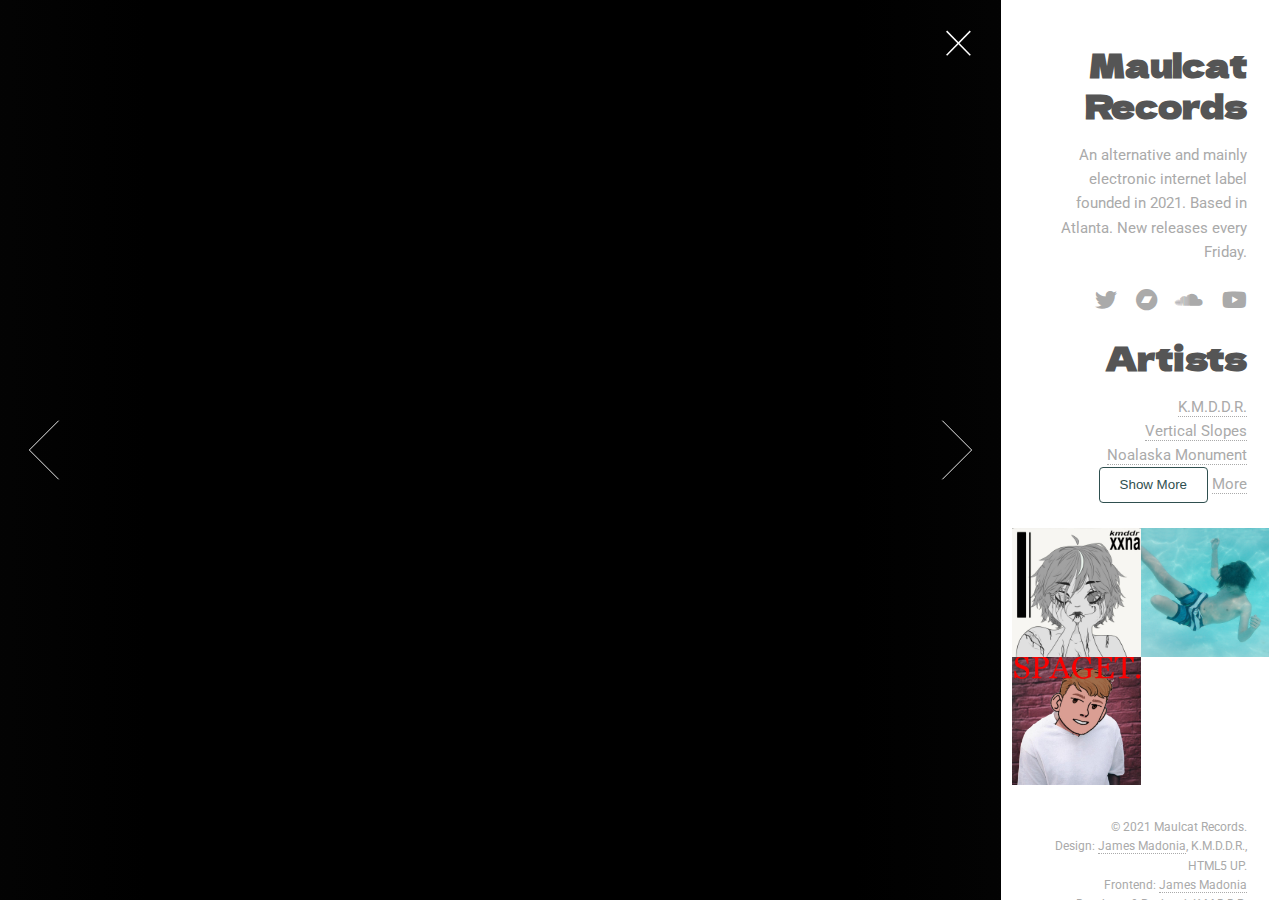
==== index.html @ fb0a874d "fucking button" ====
<!DOCTYPE HTML>
<html>
	<head>
		<title>MAULCAT RECORDS | Home</title>
		<meta charset="utf-8" />
		<link rel="icon" type="image/icon" href="images/logo.png">
		<meta name="viewport" content="width=device-width, initial-scale=1, user-scalable=no" />
		<link rel="stylesheet" href="assets/css/main.css" />
		<noscript><link rel="stylesheet" href="assets/css/noscript.css" /></noscript>
    <script src="assets/js/data.js"></script>
	</head>
	<body class="is-preload-0 is-preload-1 is-preload-2">

		<!-- Main -->
		<div class="jsmain">
			<div id="main">

				<!-- Header -->
					<header id="header">
						<h1>Maulcat Records</h1>
						<p>An alternative and mainly electronic internet label founded in 2021. Based in Atlanta. New releases every Friday.</p>
						<ul class="icons">
							<li><a href="https://twitter.com/MaulcatRecords/" class="icon brands fa-twitter"><span class="label">Twitter</span></a></li>
							<li><a href="https://maulcat.bandcamp.com/" target="_blank" class="icon brands fa-bandcamp"><span class="label">Bandcamp</span></a></li>
							<li><a href="https://soundcloud.com/mcrc/" class="icon brands fa-soundcloud"><span class="label">SoundCloud</span></a></li>
							<li><a href="https://www.youtube.com/channel/UCrmRcsyIsri6_LXdv_eFAEA" target="_blank" class="icon brands fa-youtube"><span class="label">YouTube</span></a></li>
						</ul>
						<h1>Artists</h1>
            <section id="artists">
              <section id="inner">
                <!-- JS will put elements here -->
              </section>
              <button id="artistbutton" onclick="whateverthefuckfunction()">Show More</button>
              <a href="artists.html" target="_blank">More</a>
            </section>
					</header>

				<!-- Thumbnail -->
					<section id="thumbnails">
						<!-- JS will put elements here -->
            <article>
              <a class="thumbnail" href="images/covers/0.jpg">
                <img src="images/covers/0.jpg" alt="XxnA">
              </a>
              <a class="alink" href="https://kmddr.bandcamp.com/album/xxna" target="_blank">
                <h2 classs="artistlink">XxnA</h2>
              </a>
							<a class="alink" href="https://kmddr.bandcamp.com" target="_blank">
                <p class="alink">Studio album by K.M.D.D.R.</p>
              </a>
            </article>
             <article>
              <a class="thumbnail" href="images/covers/1.jpg">
                <img src="images/covers/1.jpg" alt="Personal Note">
              </a>
              <a class="alink" href="https://verticalslopes.bandcamp.com/" target="_blank">
                <h2 classs="artistlink">Personal Note</h2>
              </a>
							<a class="alink" href="https://kmddr.bandcamp.com" target="_blank">
                <p class="alink">EP by Vertical Slopes</p>
              </a>
            </article>
             <article>
              <a class="thumbnail" href="images/covers/spaget.jpg" data-position="top-right">
                <img src="images/covers/spaget.jpg" alt="SPAGET." data-position="top-right">
              </a>
              <a class="alink" href="https://maulcat.bandcamp.com/" target="_blank">
                <h2 classs="artistlink">SPAGET.</h2>
              </a>
							<a class="alink" href="https://maulcat.bandcamp.com" target="_blank">
                <p class="alink">Studio Album by James Madonia</p>
              </a>
            </article>
					</section>

				<!-- Footer -->
					<footer id="footer">
						<ul class="copyright">
              <li>
                &copy; 2021 Maulcat Records.<br>
                Design: <a href="https://github.com/spagetman" target="_blank">James Madonia</a>, K.M.D.D.R., HTML5 UP.
                <br>
                Frontend: <a href="https://github.com/spagetman" target="_blank">James Madonia</a>
                <br>
                Database & Backend: K.M.D.D.R.
              </li>
						</ul>
					</footer>
			</div>
		</div>

		<!-- Scripts -->
    
			<script src="assets/js/jquery.min.js"></script>
			<script src="assets/js/browser.min.js"></script>
			<script src="assets/js/breakpoints.min.js"></script>
      <script src="assets/js/database.js" defer></script>
      <script src="assets/js/main.js" defer></script>
	</body>
</html>
---- assets/css/main.css ----
@import url(fontawesome-all.min.css);
@import url('https://fonts.googleapis.com/css2?family=Dela+Gothic+One&display=swap');
@import url("https://fonts.googleapis.com/css?family=Roboto:400,700");

html, body, div, span, applet, object,
iframe, h1, h2, h3, h4, h5, h6, p, blockquote,
pre, a, abbr, acronym, address, big, cite,
code, del, dfn, em, img, ins, kbd, q, s, samp,
small, strike, strong, sub, sup, tt, var, b,
u, i, center, dl, dt, dd, ol, ul, li, fieldset,
form, label, legend, table, caption, tbody,
tfoot, thead, tr, th, td, article, aside,
canvas, details, embed, figure, figcaption,
footer, header, hgroup, menu, nav, output, ruby,
section, summary, time, mark, audio, video {
	margin: 0;
	padding: 0;
	border: 0;
	font-size: 100%;
	font: inherit;
	vertical-align: baseline;}

article, aside, details, figcaption, figure,
footer, header, hgroup, menu, nav, section {
	display: block;}

body {
	line-height: 1;
}

ol, ul {
	list-style: none;
}

blockquote, q {
	quotes: none;
}

	blockquote:before, blockquote:after, q:before, q:after {
		content: '';
		content: none;
	}

table {
	border-collapse: collapse;
	border-spacing: 0;
}

body {
	-webkit-text-size-adjust: none;
}

mark {
	background-color: transparent;
	color: inherit;
}

input::-moz-focus-inner {
	border: 0;
	padding: 0;
}

input, select, textarea {
	-moz-appearance: none;
	-webkit-appearance: none;
	-ms-appearance: none;
	appearance: none;
}

/* Basic */

	/*
			@-ms-viewport {
				width: device-width;
			}
		*/

	@media screen and (max-width: 480px) {

		html, body {
			min-width: 320px;
		}

	}

	body.is-preload-0 *, body.is-preload-0 *:before, body.is-preload-0 *:after {
		-moz-animation: none !important;
		-webkit-animation: none !important;
		-ms-animation: none !important;
		animation: none !important;
		-moz-transition: none !important;
		-webkit-transition: none !important;
		-ms-transition: none !important;
		transition: none !important;
	}

	html {
		box-sizing: border-box;
	}

	*, *:before, *:after {
		box-sizing: inherit;
	}

	html, body {
		background-color: black;
		overflow: hidden;
	}

/* Type */

	html {
		font-size: 16pt;
	}

		@media screen and (max-width: 1680px) {

			html {
				font-size: 12pt;
			}

		}

		@media screen and (max-width: 1280px) {

			html {
				font-size: 11pt;
			}

		}

	body {
		background-color: #fff;
		color: #aaa;
	}

	body, input, select, textarea {
		font-family: "Roboto", Helvetica, sans-serif;
		font-weight: 400;
		line-height: 1.65;
		font-size: 1em;
		color: #aaa;
	}

	a {
		-moz-transition: color 0.25s ease, border-bottom-color 0.25s ease;
		-webkit-transition: color 0.25s ease, border-bottom-color 0.25s ease;
		-ms-transition: color 0.25s ease, border-bottom-color 0.25s ease;
		transition: color 0.25s ease, border-bottom-color 0.25s ease;
		border-bottom: dotted 1px;
		color: inherit;
		text-decoration: none;
	}

		a:hover {
			border-bottom-color: transparent;
			color: darkslategrey;
		}

	strong, b {
		font-weight: 400;
		color: #555;
	}

	em, i {
		font-style: italic;
	}

	p {
		margin: 0 0 1.25em 0;
	}

	h1, h2, h3, h4, h5, h6 {
		font-family: 'Dela Gothic One', cursive;
		font-weight: 400;
		line-height: 1.25;
		margin: 0 0 0.5em 0;
		color: #555;
	}

		h1 a, h2 a, h3 a, h4 a, h5 a, h6 a {
			color: darkslategrey;
			text-decoration: none;
		}

	h2 {
		font-size: 1.25em;
	}

	h3 {
		font-size: 1em;
	}

	h4 {
		font-size: 0.9em;
	}

	h5 {
		font-size: 0.8em;
	}

	h6 {
		font-size: 0.7em;
	}

	sub {
		font-size: 0.8em;
		position: relative;
		top: 0.5em;
	}

	sup {
		font-size: 0.8em;
		position: relative;
		top: -0.5em;
	}

	blockquote {
		border-left: solid 4px #ccc;
		font-style: italic;
		margin: 0 0 1.25em 0;
		padding: 0.3125em 0 0.3125em 1.25em;
	}

	code {
		border-radius: 4px;
		border: solid 1px;
		font-family: "Courier New", monospace;
		font-size: 0.9em;
		margin: 0 0.25em;
		padding: 0.25em 0.65em;
		border-color: #ccc;
	}

	pre {
		-webkit-overflow-scrolling: touch;
		font-family: "Courier New", monospace;
		font-size: 0.9em;
		margin: 0 0 1.25em 0;
	}

		pre code {
			display: block;
			padding: 1em 1.5em;
			overflow-x: auto;
		}

	hr {
		border: 0;
		border-bottom: solid 1px #ccc;
		margin: 1.25em 0;
	}

		hr.major {
			margin: 1.875em 0;
		}

	.align-left {
		text-align: left;
	}

	.align-center {
		text-align: center;
	}

	.align-right {
		text-align: right;
	}

/* Button */

	input[type="submit"],
	input[type="reset"],
	input[type="button"],
	button,
	.button {
		-moz-appearance: none;
		-webkit-appearance: none;
		-ms-appearance: none;
		appearance: none;
		-moz-transition: background-color 0.25s ease-in-out, border-color 0.25s ease-in-out, color 0.25s ease-in-out;
		-webkit-transition: background-color 0.25s ease-in-out, border-color 0.25s ease-in-out, color 0.25s ease-in-out;
		-ms-transition: background-color 0.25s ease-in-out, border-color 0.25s ease-in-out, color 0.25s ease-in-out;
		transition: background-color 0.25s ease-in-out, border-color 0.25s ease-in-out, color 0.25s ease-in-out;
		background-color: transparent;
		border-radius: 4px;
		border: solid 1px darkslategrey;
		color: darkslategrey;
		cursor: pointer;
		display: inline-block;
		line-height: 1;
		padding: 0.75em 1.5em;
		text-align: center;
		text-decoration: none;
		white-space: nowrap;
	}

		input[type="submit"]:hover,
		input[type="reset"]:hover,
		input[type="button"]:hover,
		button:hover,
		.button:hover {
			border-color: darkslategrey;
			color: darkslategrey;
		}

			input[type="submit"]:hover:active,
			input[type="reset"]:hover:active,
			input[type="button"]:hover:active,
			button:hover:active,
			.button:hover:active {
				background-color: rgba(0, 211, 183, 0.15);
			}

		input[type="submit"].icon,
		input[type="reset"].icon,
		input[type="button"].icon,
		button.icon,
		.button.icon {
			padding-left: 1.35em;
		}

			input[type="submit"].icon:before,
			input[type="reset"].icon:before,
			input[type="button"].icon:before,
			button.icon:before,
			.button.icon:before {
				margin-right: 0.5em;
			}

		input[type="submit"].fit,
		input[type="reset"].fit,
		input[type="button"].fit,
		button.fit,
		.button.fit {
			width: 100%;
		}

		input[type="submit"].small,
		input[type="reset"].small,
		input[type="button"].small,
		button.small,
		.button.small {
			font-size: 0.8em;
		}

		input[type="submit"].large,
		input[type="reset"].large,
		input[type="button"].large,
		button.large,
		.button.large {
			font-size: 1.35em;
		}

		input[type="submit"].disabled, input[type="submit"]:disabled,
		input[type="reset"].disabled,
		input[type="reset"]:disabled,
		input[type="button"].disabled,
		input[type="button"]:disabled,
		button.disabled,
		button:disabled,
		.button.disabled,
		.button:disabled {
			pointer-events: none;
			opacity: 0.25;
		}

/* Form */

	form {
		margin: 0 0 1.25em 0;
	}

	label {
		color: #555;
		display: block;
		font-size: 0.9em;
		font-weight: 400;
		margin: 0 0 0.625em 0;
	}

	input[type="text"],
	input[type="password"],
	input[type="email"],
	select,
	textarea {
		-moz-appearance: none;
		-webkit-appearance: none;
		-ms-appearance: none;
		appearance: none;
		background-color: transparent;
		border-radius: 4px;
		border: solid 1px darkslategrey;
		color: inherit;
		display: block;
		outline: 0;
		padding: 0 0.75em;
		text-decoration: none;
		width: 100%;
	}

		input[type="text"]:invalid,
		input[type="password"]:invalid,
		input[type="email"]:invalid,
		select:invalid,
		textarea:invalid {
			box-shadow: none;
		}

		input[type="text"]:focus,
		input[type="password"]:focus,
		input[type="email"]:focus,
		select:focus,
		textarea:focus {
			border-color: darkslategrey;
		}

	select {
		background-image: url("data:image/svg+xml;charset=utf8,%3Csvg xmlns='http://www.w3.org/2000/svg' width='40' height='40' preserveAspectRatio='none' viewBox='0 0 40 40'%3E%3Cpath d='M9.4,12.3l10.4,10.4l10.4-10.4c0.2-0.2,0.5-0.4,0.9-0.4c0.3,0,0.6,0.1,0.9,0.4l3.3,3.3c0.2,0.2,0.4,0.5,0.4,0.9 c0,0.4-0.1,0.6-0.4,0.9L20.7,31.9c-0.2,0.2-0.5,0.4-0.9,0.4c-0.3,0-0.6-0.1-0.9-0.4L4.3,17.3c-0.2-0.2-0.4-0.5-0.4-0.9 c0-0.4,0.1-0.6,0.4-0.9l3.3-3.3c0.2-0.2,0.5-0.4,0.9-0.4S9.1,12.1,9.4,12.3z' fill='%23ccc' /%3E%3C/svg%3E");
		background-size: 1.25rem;
		background-repeat: no-repeat;
		background-position: calc(100% - 1rem) center;
		height: 2.75em;
		padding-right: 2.75em;
		text-overflow: ellipsis;
	}

		select option {
			color: #555;
			background: #fff;
		}

		select:focus::-ms-value {
			background-color: transparent;
		}

		select::-ms-expand {
			display: none;
		}

	.select-wrapper {
		text-decoration: none;
		display: block;
		position: relative;
	}

		.select-wrapper:before {
			-moz-osx-font-smoothing: grayscale;
			-webkit-font-smoothing: antialiased;
			display: inline-block;
			font-style: normal;
			font-variant: normal;
			text-rendering: auto;
			line-height: 1;
			text-transform: none !important;
			font-family: 'Font Awesome 5 Free';
			font-weight: 900;
		}

		.select-wrapper:before {
			color: #ccc;
			content: '\f107';
			display: block;
			height: 2.75em;
			line-height: 2.75em;
			pointer-events: none;
			position: absolute;
			right: 0;
			text-align: center;
			top: 0;
			width: 2.75em;
		}

		.select-wrapper select::-ms-expand {
			display: none;
		}

	input[type="text"],
	input[type="password"],
	input[type="email"],
	select {
		height: 2.75em;
	}

	textarea {
		padding: 0.75em 1em;
	}

	input[type="checkbox"],
	input[type="radio"] {
		-moz-appearance: none;
		-webkit-appearance: none;
		-ms-appearance: none;
		appearance: none;
		display: block;
		float: left;
		margin-right: -2em;
		opacity: 0;
		width: 1em;
		z-index: -1;
	}

		input[type="checkbox"] + label,
		input[type="radio"] + label {
			text-decoration: none;
			color: #aaa;
			cursor: pointer;
			display: inline-block;
			font-size: 1em;
			font-weight: 400;
			margin: 0;
			padding-left: 2.4em;
			padding-right: 0.75em;
			position: relative;
		}

			input[type="checkbox"] + label:before,
			input[type="radio"] + label:before {
				-moz-osx-font-smoothing: grayscale;
				-webkit-font-smoothing: antialiased;
				display: inline-block;
				font-style: normal;
				font-variant: normal;
				text-rendering: auto;
				line-height: 1;
				text-transform: none !important;
				font-family: 'Font Awesome 5 Free';
				font-weight: 900;
			}

			input[type="checkbox"] + label:before,
			input[type="radio"] + label:before {
				background: transparent;
				border-radius: 4px;
				border: solid 1px #ccc;
				content: '';
				display: inline-block;
				font-size: 0.8em;
				height: 2.0625em;
				left: 0;
				line-height: 2.0625em;
				position: absolute;
				text-align: center;
				top: 0;
				width: 2.0625em;
			}

		input[type="checkbox"]:checked + label:before,
		input[type="radio"]:checked + label:before {
			background-color: #555;
			border-color: #555;
			color: #fff;
			content: '\f00c';
		}

		input[type="checkbox"]:focus + label:before,
		input[type="radio"]:focus + label:before {
			border-color: darkslategrey;
		}

	input[type="checkbox"] + label:before {
		border-radius: 4px;
	}

	input[type="radio"] + label:before {
		border-radius: 100%;
	}

	::-webkit-input-placeholder {
		opacity: 1.0;
		color: #ccc !important;
	}

	:-moz-placeholder {
		opacity: 1.0;
		color: #ccc !important;
	}

	::-moz-placeholder {
		opacity: 1.0;
		color: #ccc !important;
	}

	:-ms-input-placeholder {
		opacity: 1.0;
		color: #ccc !important;
	}

	.field {
		margin: 0 0 1.25em 0;
	}

/* Icon */

	.icon {
		text-decoration: none;
		border-bottom: none;
		position: relative;
	}

		.icon:before {
			-moz-osx-font-smoothing: grayscale;
			-webkit-font-smoothing: antialiased;
			display: inline-block;
			font-style: normal;
			font-variant: normal;
			text-rendering: auto;
			line-height: 1;
			text-transform: none !important;
			font-family: 'Font Awesome 5 Free';
			font-weight: 400;
		}

		.icon > .label {
			display: none;
		}

		.icon:before {
			line-height: inherit;
		}

		.icon.solid:before {
			font-weight: 900;
		}

		.icon.brands:before {
			font-family: 'Font Awesome 5 Brands';
		}

/* List */

	ol {
		list-style: decimal;
		margin: 0 0 1.25em 0;
		padding-left: 1.25em;
	}

		ol li {
			padding-left: 0.25em;
		}

	ul {
		list-style: disc;
		margin: 0 0 1.25em 0;
		padding-left: 1em;
	}

		ul li {
			padding-left: 0.5em;
		}

		ul.alt {
			list-style: none;
			padding-left: 0;
		}

			ul.alt li {
				border-top: solid 1px #ccc;
				padding: 0.5em 0;
			}

				ul.alt li:first-child {
					border-top: 0;
					padding-top: 0;
				}

	dl {
		margin: 0 0 1.25em 0;
	}

		dl dt {
			display: block;
			font-weight: 400;
			margin: 0 0 0.625em 0;
		}

		dl dd {
			margin-left: 1.25em;
		}

/* Actions */

	ul.actions {
		display: -moz-flex;
		display: -webkit-flex;
		display: -ms-flex;
		display: flex;
		cursor: default;
		list-style: none;
		margin-left: -0.625em;
		padding-left: 0;
	}

		ul.actions li {
			padding: 0 0 0 0.625em;
			vertical-align: middle;
		}

		ul.actions.special {
			-moz-justify-content: center;
			-webkit-justify-content: center;
			-ms-justify-content: center;
			justify-content: center;
			width: 100%;
			margin-left: 0;
		}

			ul.actions.special li:first-child {
				padding-left: 0;
			}

		ul.actions.stacked {
			-moz-flex-direction: column;
			-webkit-flex-direction: column;
			-ms-flex-direction: column;
			flex-direction: column;
			margin-left: 0;
		}

			ul.actions.stacked li {
				padding: 0.8125em 0 0 0;
			}

				ul.actions.stacked li:first-child {
					padding-top: 0;
				}

		ul.actions.fit {
			width: calc(100% + 0.625em);
		}

			ul.actions.fit li {
				-moz-flex-grow: 1;
				-webkit-flex-grow: 1;
				-ms-flex-grow: 1;
				flex-grow: 1;
				-moz-flex-shrink: 1;
				-webkit-flex-shrink: 1;
				-ms-flex-shrink: 1;
				flex-shrink: 1;
				width: 100%;
			}

				ul.actions.fit li > * {
					width: 100%;
				}

			ul.actions.fit.stacked {
				width: 100%;
			}

		@media screen and (max-width: 480px) {

			ul.actions:not(.fixed) {
				-moz-flex-direction: column;
				-webkit-flex-direction: column;
				-ms-flex-direction: column;
				flex-direction: column;
				margin-left: 0;
				width: 100% !important;
			}

				ul.actions:not(.fixed) li {
					-moz-flex-grow: 1;
					-webkit-flex-grow: 1;
					-ms-flex-grow: 1;
					flex-grow: 1;
					-moz-flex-shrink: 1;
					-webkit-flex-shrink: 1;
					-ms-flex-shrink: 1;
					flex-shrink: 1;
					padding: 0.625em 0 0 0;
					text-align: center;
					width: 100%;
				}

					ul.actions:not(.fixed) li > * {
						width: 100%;
					}

					ul.actions:not(.fixed) li:first-child {
						padding-top: 0;
					}

					ul.actions:not(.fixed) li input[type="submit"],
					ul.actions:not(.fixed) li input[type="reset"],
					ul.actions:not(.fixed) li input[type="button"],
					ul.actions:not(.fixed) li button,
					ul.actions:not(.fixed) li .button {
						width: 100%;
					}

						ul.actions:not(.fixed) li input[type="submit"].icon:before,
						ul.actions:not(.fixed) li input[type="reset"].icon:before,
						ul.actions:not(.fixed) li input[type="button"].icon:before,
						ul.actions:not(.fixed) li button.icon:before,
						ul.actions:not(.fixed) li .button.icon:before {
							margin-left: -0.5rem;
						}

		}

/* Icons */

	ul.icons {
		cursor: default;
		list-style: none;
		padding-left: 0;
	}

		ul.icons li {
			display: inline-block;
			padding: 0 1em 0 0;
		}

			ul.icons li:last-child {
				padding-right: 0;
			}

			ul.icons li .icon:before {
				font-size: 1.5rem;
			}

/* Main */

	#main {
		-moz-transition: opacity 0.75s ease, right 0.75s ease, left 0.75s ease, visibility 0.75s;
		-webkit-transition: opacity 0.75s ease, right 0.75s ease, left 0.75s ease, visibility 0.75s;
		-ms-transition: opacity 0.75s ease, right 0.75s ease, left 0.75s ease, visibility 0.75s;
		transition: opacity 0.75s ease, right 0.75s ease, left 0.75s ease, visibility 0.75s;
		-webkit-overflow-scrolling: touch;
		position: fixed;
		top: 0;
		width: 22.5em;
		height: 100%;
		background: #fff;
		outline: 0;
		overflow-x: hidden;
		overflow-y: auto;
		text-align: right;
		visibility: visible;
		z-index: 10000;
		right: 0;
	}

		#main .toggle {
			-webkit-tap-highlight-color: rgba(0, 0, 0, 0);
			position: absolute;
			top: 0;
			width: 4em;
			height: 4em;
			background-image: url("images/close-small-alt.svg");
			background-repeat: no-repeat;
			background-size: 32px 32px;
			cursor: pointer;
			display: none;
			z-index: 1;
			background-position: 0.5em 0.5em;
			left: 0;
		}

		body.fullscreen #main {
			visibility: hidden;
			right: -22.5em;
		}

		body.is-preload-1 #main {
			opacity: 0;
			right: -2em;
		}

		@media screen and (max-width: 1280px) {

			#main {
				width: 19em;
			}

				body.fullscreen #main {
					right: -19em;
				}

		}

		@media screen and (max-width: 980px) {

			#main {
				background: rgba(255, 255, 255, 0.925);
			}

				#main .toggle {
					display: block;
				}

		}

		@media screen and (max-width: 480px) {

			#main {
				-moz-transition: opacity 0.5s ease, visibility 0.5s;
				-webkit-transition: opacity 0.5s ease, visibility 0.5s;
				-ms-transition: opacity 0.5s ease, visibility 0.5s;
				transition: opacity 0.5s ease, visibility 0.5s;
				width: 100%;
				background: #fff;
				text-align: center;
			}

				body.is-preload-1 #main {
					left: auto !important;
					right: auto !important;
				}

				body.fullscreen #main {
					left: auto !important;
					right: auto !important;
					opacity: 0;
				}

				#main .toggle {
					display: none;
				}

		}

/* Header */

	#header {
		padding: 3em 2.25em 1.75em 2.25em ;
	}

		#header h1 {
			font-size: 2.25em;
			font-weight: 700;
		}

/* Footer */

	#footer {
		padding: 2.25em 2.25em 1em 2.25em ;
	}

		#footer .copyright {
			list-style: none;
			padding: 0;
		}

			#footer .copyright li {
				display: inline-block;
				font-size: 0.8em;
				margin-left: 0.35em;
				padding: 0;
			}

				#footer .copyright li:first-child {
					margin-left: 0;
				}

/* Thumbnails */

	.artistlink h2{
		color: inherit;
		font-family: 'Dela Gothic One', cursive;
	}

	.artistlink h2{
		color: inherit;
	}


	.artistlink:hover{
		color:  inherit;
	}

	#thumbnails {
		display: -moz-flex;
		display: -webkit-flex;
		display: -ms-flex;
		display: flex;
		-moz-flex-wrap: wrap;
		-webkit-flex-wrap: wrap;
		-ms-flex-wrap: wrap;
		flex-wrap: wrap;
		padding: 0 0.75em;
		font-family: 'Dela Gothic One', cursive;
	}

		#thumbnails article {
			position: relative;
			width: 50%;
			background: darkslategrey;
			outline: 0;
			font-family: 'Dela Gothic One', cursive;
		}

			#thumbnails article .thumbnail {
				-webkit-tap-highlight-color: rgba(0, 0, 0, 0);
				display: block;
				position: relative;
				border: 0;
				outline: 0;
				font-family: 'Dela Gothic One', cursive;
			}

				#thumbnails article .thumbnail img {
					display: block;
					width: 100%;
					font-family: 'Dela Gothic One', cursive;
				}

				#thumbnails article .thumbnail:before {
					pointer-events: none;
					-moz-transition: opacity 0.5s ease;
					-webkit-transition: opacity 0.5s ease;
					-ms-transition: opacity 0.5s ease;
					transition: opacity 0.5s ease;
					content: '';
					position: absolute;
					left: 0;
					top: 0;
					width: 100%;
					height: 100%;
					box-shadow: inset 0 0 0 2px darkslategrey inset 0 0 0px 3px rgba(0, 0, 0, 0.15);
					opacity: 0;
					z-index: 1;
					font-family: 'Dela Gothic One', cursive;
				}

				#thumbnails article .thumbnail:focus:before {
					opacity: 0.5;
				}

			#thumbnails article h2, #thumbnails article p {
				display: none;
			}

			#thumbnails article.active .thumbnail:before {
				opacity: 1;
			}

		@media screen and (max-width: 480px) {

			#thumbnails article .thumbnail:before {
				display: none;
			}

		}

/* Viewer */

	@-moz-keyframes spinner {
		0% {
			-moz-transform: rotate(0deg);
			-webkit-transform: rotate(0deg);
			-ms-transform: rotate(0deg);
			transform: rotate(0deg);
		}

		100% {
			-moz-transform: rotate(360deg);
			-webkit-transform: rotate(360deg);
			-ms-transform: rotate(360deg);
			transform: rotate(360deg);
		}
	}

	@-webkit-keyframes spinner {
		0% {
			-moz-transform: rotate(0deg);
			-webkit-transform: rotate(0deg);
			-ms-transform: rotate(0deg);
			transform: rotate(0deg);
		}

		100% {
			-moz-transform: rotate(360deg);
			-webkit-transform: rotate(360deg);
			-ms-transform: rotate(360deg);
			transform: rotate(360deg);
		}
	}

	@-ms-keyframes spinner {
		0% {
			-moz-transform: rotate(0deg);
			-webkit-transform: rotate(0deg);
			-ms-transform: rotate(0deg);
			transform: rotate(0deg);
		}

		100% {
			-moz-transform: rotate(360deg);
			-webkit-transform: rotate(360deg);
			-ms-transform: rotate(360deg);
			transform: rotate(360deg);
		}
	}

	@keyframes spinner {
		0% {
			-moz-transform: rotate(0deg);
			-webkit-transform: rotate(0deg);
			-ms-transform: rotate(0deg);
			transform: rotate(0deg);
		}

		100% {
			-moz-transform: rotate(360deg);
			-webkit-transform: rotate(360deg);
			-ms-transform: rotate(360deg);
			transform: rotate(360deg);
		}
	}

	#viewer {
		-moz-transition: opacity 0.75s ease, width 0.75s ease;
		-webkit-transition: opacity 0.75s ease, width 0.75s ease;
		-ms-transition: opacity 0.75s ease, width 0.75s ease;
		transition: opacity 0.75s ease, width 0.75s ease;
		position: absolute;
		top: 0;
		width: calc(100% - 22.5em);
		height: 100%;
		left: 0;
	}

		#viewer .inner {
			pointer-events: none;
			position: absolute;
			top: 0;
			left: 0;
			width: 100%;
			height: 100%;
			z-index: 2;
		}

			#viewer .inner > * {
				pointer-events: auto;
			}

			#viewer .inner:before {
				background-image: -moz-linear-gradient(left, rgba(16,16,16,0.2), rgba(16,16,16,0) 10em, rgba(16,16,16,0)), -moz-linear-gradient(right, rgba(16,16,16,0.2), rgba(16,16,16,0) 10em, rgba(16,16,16,0));
				background-image: -webkit-linear-gradient(left, rgba(16,16,16,0.2), rgba(16,16,16,0) 10em, rgba(16,16,16,0)), -webkit-linear-gradient(right, rgba(16,16,16,0.2), rgba(16,16,16,0) 10em, rgba(16,16,16,0));
				background-image: -ms-linear-gradient(left, rgba(16,16,16,0.2), rgba(16,16,16,0) 10em, rgba(16,16,16,0)), -ms-linear-gradient(right, rgba(16,16,16,0.2), rgba(16,16,16,0) 10em, rgba(16,16,16,0));
				background-image: linear-gradient(left, rgba(16,16,16,0.2), rgba(16,16,16,0) 10em, rgba(16,16,16,0)), linear-gradient(right, rgba(16,16,16,0.2), rgba(16,16,16,0) 10em, rgba(16,16,16,0));
				content: '';
				display: block;
				position: absolute;
				top: 0;
				left: 0;
				width: 100%;
				height: 100%;
			}

			#viewer .inner .toggle {
				-webkit-tap-highlight-color: rgba(0, 0, 0, 0);
				position: absolute;
				top: 0;
				width: 4em;
				height: 4em;
				background-image: url("images/close.svg");
				background-repeat: no-repeat;
				background-size: 64px 64px;
				cursor: pointer;
				z-index: 1;
				right: 0;
				background-position: calc(100% - 0.75em) 0.75em;
			}

			#viewer .inner .nav-next,
			#viewer .inner .nav-previous {
				-webkit-tap-highlight-color: rgba(0, 0, 0, 0);
				position: absolute;
				top: 50%;
				width: 6em;
				height: 6em;
				margin-top: -3em;
				background-image: url("images/arrow.svg");
				background-position: center;
				background-repeat: no-repeat;
				background-size: contain;
				cursor: pointer;
			}

			#viewer .inner .nav-previous {
				-moz-transform: scaleX(-1);
				-webkit-transform: scaleX(-1);
				-ms-transform: scaleX(-1);
				transform: scaleX(-1);
				left: 0;
			}

			#viewer .inner .nav-next {
				right: 0;
			}

		#viewer .slide {
			-moz-transition: opacity 0.5s ease-in-out;
			-webkit-transition: opacity 0.5s ease-in-out;
			-ms-transition: opacity 0.5s ease-in-out;
			transition: opacity 0.5s ease-in-out;
			position: absolute;
			top: 0;
			left: 0;
			width: 100%;
			height: 100%;
			opacity: 1;
			z-index: 1;
		}

			#viewer .slide .caption {
				background-image: -moz-linear-gradient(bottom, rgba(16,16,16,0.75), rgba(16,16,16,0.25) 80%, rgba(16,16,16,0));
				background-image: -webkit-linear-gradient(bottom, rgba(16,16,16,0.75), rgba(16,16,16,0.25) 80%, rgba(16,16,16,0));
				background-image: -ms-linear-gradient(bottom, rgba(16,16,16,0.75), rgba(16,16,16,0.25) 80%, rgba(16,16,16,0));
				background-image: linear-gradient(bottom, rgba(16,16,16,0.75), rgba(16,16,16,0.25) 80%, rgba(16,16,16,0));
				padding: 2em 2em 0.75em 2em ;
				position: absolute;
				bottom: 0;
				left: 0;
				width: 100%;
				color: rgba(255, 255, 255, 0.5);
				z-index: 1;
			}

				#viewer .slide .caption h2, #viewer .slide .caption h3, #viewer .slide .caption h4, #viewer .slide .caption h5, #viewer .slide .caption h6 {
					color: #fff;
				}

			#viewer .slide .image {
				-moz-transition: opacity 0.5s ease-in-out;
				-webkit-transition: opacity 0.5s ease-in-out;
				-ms-transition: opacity 0.5s ease-in-out;
				transition: opacity 0.5s ease-in-out;
				position: absolute;
				top: 0;
				left: 0;
				width: 100%;
				height: 100%;
				background-repeat: no-repeat;
				background-size: cover;
				opacity: 0;
			}

			#viewer .slide:before {
				-moz-animation: spinner 1s linear infinite;
				-webkit-animation: spinner 1s linear infinite;
				-ms-animation: spinner 1s linear infinite;
				animation: spinner 1s linear infinite;
				-moz-transition: opacity 0.5s ease-in-out;
				-webkit-transition: opacity 0.5s ease-in-out;
				-ms-transition: opacity 0.5s ease-in-out;
				transition: opacity 0.5s ease-in-out;
				content: '';
				display: block;
				position: absolute;
				top: 50%;
				left: 50%;
				width: 3em;
				height: 3em;
				background-image: url("images/spinner.svg");
				background-position: center;
				background-repeat: no-repeat;
				background-size: contain;
				margin: -1.5em 0 0 -1.5em;
				opacity: 0;
			}

			#viewer .slide.loading:before {
				opacity: 1;
			}

			#viewer .slide.active .image {
				opacity: 1;
			}

		body.fullscreen #viewer {
			width: 100%;
		}

			body.fullscreen #viewer .inner .toggle {
				background-image: url("images/open.svg");
			}

		body.is-preload-1 #viewer {
			opacity: 0;
		}

		body.is-preload-2 #viewer .slide {
			opacity: 0;
		}

		@media screen and (max-width: 1280px) {

			#viewer {
				width: calc(100% - 19em);
			}

		}

		@media screen and (max-width: 980px) {

			#viewer {
				width: 100%;
			}

				#viewer .inner .toggle {
					-moz-transition: opacity 0.75s ease;
					-webkit-transition: opacity 0.75s ease;
					-ms-transition: opacity 0.75s ease;
					transition: opacity 0.75s ease;
					background-image: url("images/open.svg");
					opacity: 0;
					right: 0;
				}

				body.fullscreen #viewer .inner .toggle {
					opacity: 1;
				}

		}

		@media screen and (max-width: 736px) {

			#viewer .inner .toggle {
				background-size: 32px 32px;
			}

			#viewer .inner .nav-next,
			#viewer .inner .nav-previous {
				background-image: url("images/arrow-small.svg");
				background-size: 32px 32px;
			}

			body.fullscreen #viewer .inner .toggle {
				background-image: url("images/open-small.svg");
			}

		}

		@media screen and (max-width: 480px) {

			#viewer {
				-moz-transition: opacity 0.5s ease;
				-webkit-transition: opacity 0.5s ease;
				-ms-transition: opacity 0.5s ease;
				transition: opacity 0.5s ease;
				-moz-transition-delay: 0s;
				-webkit-transition-delay: 0s;
				-ms-transition-delay: 0s;
				transition-delay: 0s;
				opacity: 0;
			}

				#viewer .inner .toggle {
					background-image: url("images/close-small.svg") !important;
					background-size: 32px 32px;
				}

				body.fullscreen #viewer {
					-moz-transition-delay: 0.5s;
					-webkit-transition-delay: 0.5s;
					-ms-transition-delay: 0.5s;
					transition-delay: 0.5s;
					opacity: 1;
				}

		}
---- assets/css/noscript.css ----
/* Main */

	#main {
		opacity: 1 !important;
		right: 0 !important;
	}

	body:before {
		content: 'Javascript is disabled :(';
		display: block;
		position: absolute;
		top: 50%;
		width: calc(100% - 22.5em * 0.333333333);
		height: 4em;
		margin-top: -2em;
		color: darkslategrey;
		cursor: default;
		font-size: 3em;
		line-height: 4em;
		text-align: center;
		white-space: nowrap;
		left: 0;
	}
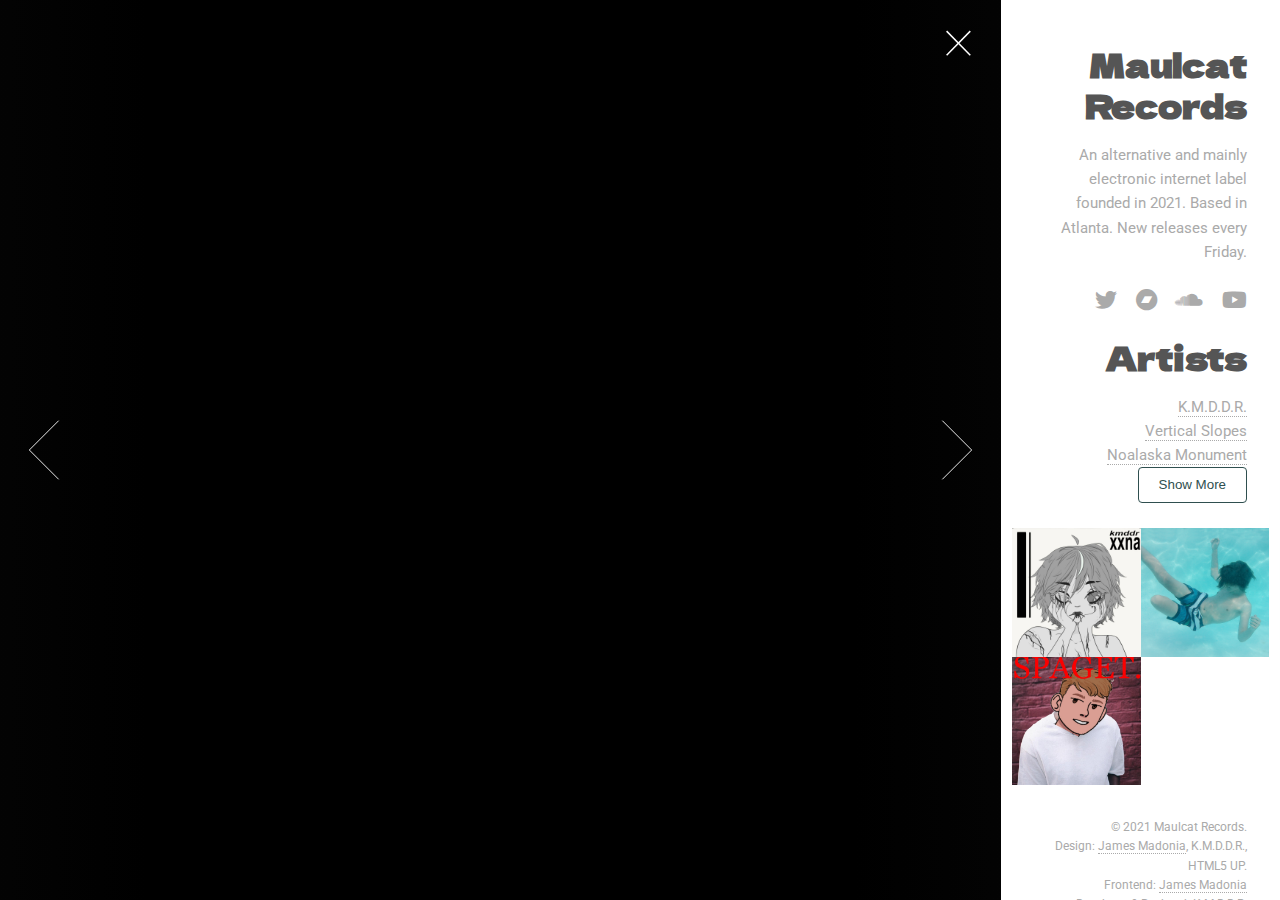
==== commit 8bfda018: "cleared up artists" ====
--- a/index.html
+++ b/index.html
@@ -30,8 +30,8 @@
               <section id="inner">
                 <!-- JS will put elements here -->
               </section>
-              <button id="artistbutton" onclick="whateverthefuckfunction()">Show More</button>
-              <a href="artists.html" target="_blank">More</a>
+              <button id="artistbutton">Show More</button>
+             <!--  <a id="artistbutton" href="artists.html" target="_blank"><b>Show more</b></a> -->
             </section>
 					</header>
 
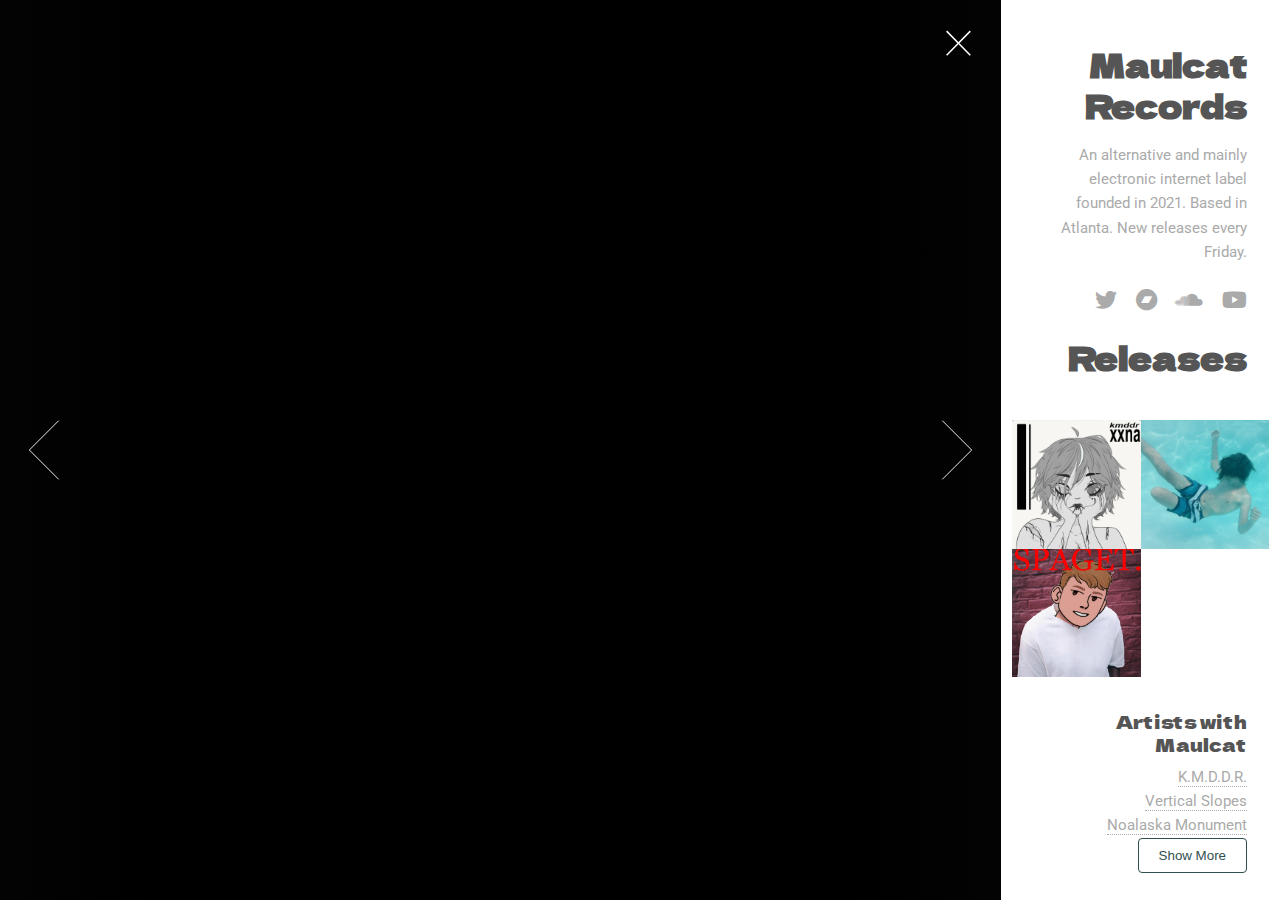
==== commit 28e73abd: "moved artists section" ====
--- a/index.html
+++ b/index.html
@@ -25,14 +25,7 @@
 							<li><a href="https://soundcloud.com/mcrc/" class="icon brands fa-soundcloud"><span class="label">SoundCloud</span></a></li>
 							<li><a href="https://www.youtube.com/channel/UCrmRcsyIsri6_LXdv_eFAEA" target="_blank" class="icon brands fa-youtube"><span class="label">YouTube</span></a></li>
 						</ul>
-						<h1>Artists</h1>
-            <section id="artists">
-              <section id="inner">
-                <!-- JS will put elements here -->
-              </section>
-              <button id="artistbutton">Show More</button>
-             <!--  <a id="artistbutton" href="artists.html" target="_blank"><b>Show more</b></a> -->
-            </section>
+						<h1>Releases</h1>
 					</header>
 
 				<!-- Thumbnail -->
@@ -75,6 +68,15 @@
 
 				<!-- Footer -->
 					<footer id="footer">
+						<section id="artists">
+							<h2>Artists with Maulcat</h2>
+              <section id="inner">
+                <!-- JS will put elements here -->
+              </section>
+              <button id="artistbutton">Show More</button>
+             <!--  <a id="artistbutton" href="artists.html" target="_blank"><b>Show more</b></a> -->
+            </section>
+            <br>
 						<ul class="copyright">
               <li>
                 &copy; 2021 Maulcat Records.<br>
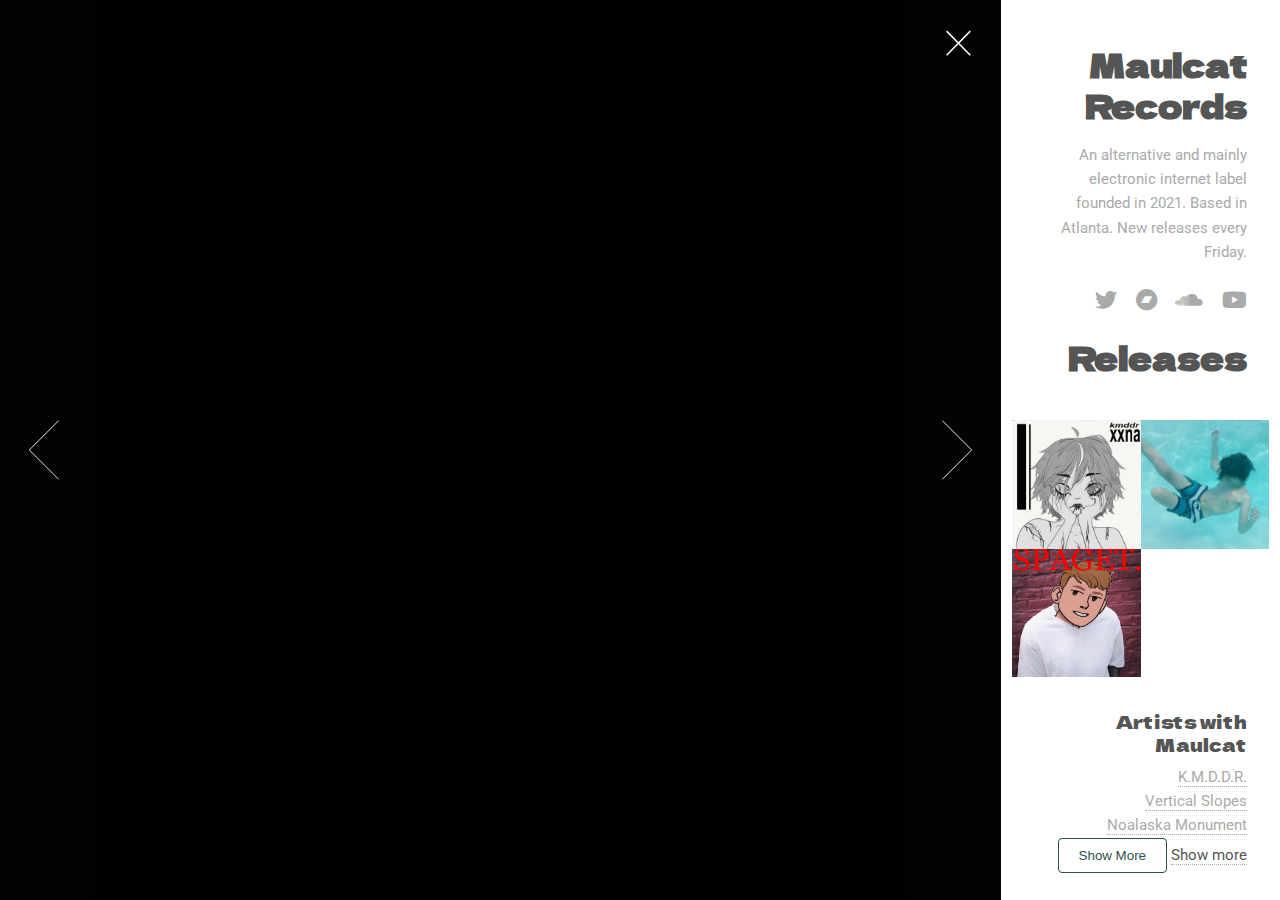
==== commit a7260bad: "beta artist page" ====
--- a/index.html
+++ b/index.html
@@ -49,7 +49,7 @@
               <a class="alink" href="https://verticalslopes.bandcamp.com/" target="_blank">
                 <h2 classs="artistlink">Personal Note</h2>
               </a>
-							<a class="alink" href="https://kmddr.bandcamp.com" target="_blank">
+							<a class="alink" href="https://verticalslopes.bandcamp.com" target="_blank">
                 <p class="alink">EP by Vertical Slopes</p>
               </a>
             </article>
@@ -74,7 +74,7 @@
                 <!-- JS will put elements here -->
               </section>
               <button id="artistbutton">Show More</button>
-             <!--  <a id="artistbutton" href="artists.html" target="_blank"><b>Show more</b></a> -->
+              <a id="artistbutton" href="artists.html" target="_blank"><b>Show more</b></a>
             </section>
             <br>
 						<ul class="copyright">
--- a/assets/css/main.css
+++ b/assets/css/main.css
@@ -955,7 +955,20 @@
 					margin-left: 0;
 				}
 
-/* Thumbnails */
+/* Thumbnails for artist page*/
+
+/*	#kmddrText{
+		display:  none;
+	}
+
+	#kmddrText:hover{
+		display: block;
+	}*/
+
+	#kmddr:hover{
+		opacity: .2;
+		transition: .5s ease;
+	}
 
 	.artistlink h2{
 		color: inherit;
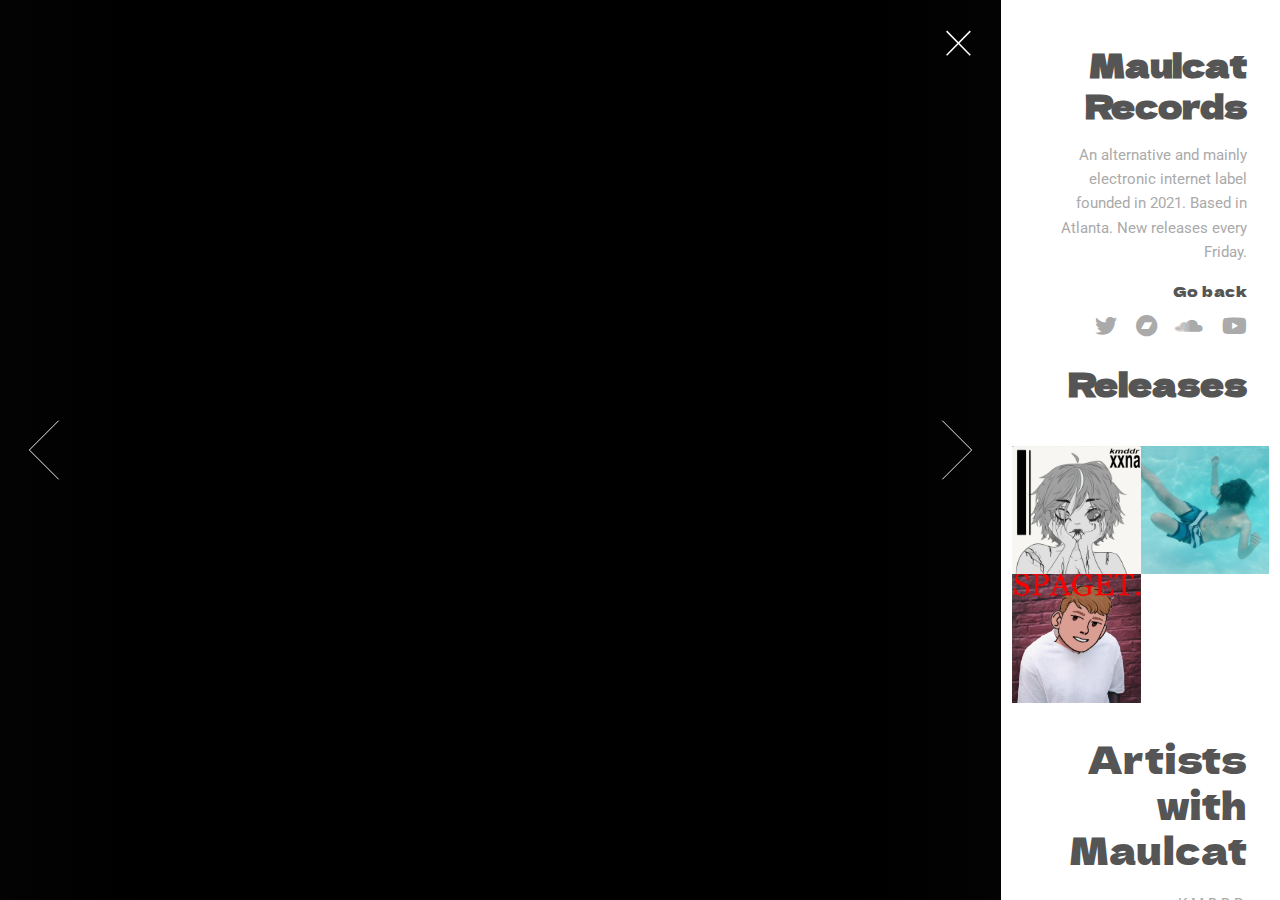
==== commit 3071707f: "added beta homepage" ====
--- a/index.html
+++ b/index.html
@@ -1,7 +1,7 @@
 <!DOCTYPE HTML>
 <html>
 	<head>
-		<title>MAULCAT RECORDS | Home</title>
+		<title>MAULCAT RECORDS - Home</title>
 		<meta charset="utf-8" />
 		<link rel="icon" type="image/icon" href="images/logo.png">
 		<meta name="viewport" content="width=device-width, initial-scale=1, user-scalable=no" />
@@ -19,6 +19,7 @@
 					<header id="header">
 						<h1>Maulcat Records</h1>
 						<p>An alternative and mainly electronic internet label founded in 2021. Based in Atlanta. New releases every Friday.</p>
+						<a href="home.html"><h3>Go back</h3></a>
 						<ul class="icons">
 							<li><a href="https://twitter.com/MaulcatRecords/" class="icon brands fa-twitter"><span class="label">Twitter</span></a></li>
 							<li><a href="https://maulcat.bandcamp.com/" target="_blank" class="icon brands fa-bandcamp"><span class="label">Bandcamp</span></a></li>
--- a/assets/css/main.css
+++ b/assets/css/main.css
@@ -170,6 +170,12 @@
 		margin: 0 0 1.25em 0;
 	}
 
+	.alink{
+		/*this affects the <p> tags in artists.html only*/
+		font-size:  1.25em !important;
+		font-family: 'Arial', sans-serif;
+	}
+
 	h1, h2, h3, h4, h5, h6 {
 		font-family: 'Dela Gothic One', cursive;
 		font-weight: 400;
@@ -184,7 +190,7 @@
 		}
 
 	h2 {
-		font-size: 1.25em;
+		font-size: 2.5em;
 	}
 
 	h3 {
@@ -627,6 +633,13 @@
 			font-family: 'Font Awesome 5 Brands';
 		}
 
+		.artcon{
+			/*applies to icons in <li> elements on the
+			artists.html page*/
+			font-weight: 1000px;
+		}
+		
+
 /* List */
 
 	ol {
@@ -924,6 +937,12 @@
 
 /* Header */
 
+	/*.artHeader{
+		/*applies only to the header on artists.html
+		position: fixed;
+		display: inline-block;
+	}*/
+
 	#header {
 		padding: 3em 2.25em 1.75em 2.25em ;
 	}
@@ -957,32 +976,83 @@
 
 /* Thumbnails for artist page*/
 
-/*	#kmddrText{
-		display:  none;
-	}
-
-	#kmddrText:hover{
-		display: block;
-	}*/
-
-	#kmddr:hover{
-		opacity: .2;
-		transition: .5s ease;
+	.rybbon{
+		/*specifically rybbon's thumbnail*/
+		background-image: url("../../images/artists/rybbon.jpg");
+		background-size: cover;
+		background-repeat: no-repeat;
+	}
+
+	.kmddr{
+		/*specifically commodore's thumbnail*/
+		background-image: url("../../images/errorThumb.jpg");
+		background-size: cover;
+		background-repeat: no-repeat;
+	}
+
+	.slopes{
+		/*specifically vertical slopes' thumbnail*/
+		background-image: url("../../images/artists/verticalSlopes.jpg");
+		background-size: cover;
+		background-repeat: no-repeat;
+	}
+
+	.artContainer{
+		/*This affects all articles under the
+		 #thumbnails in artists.html*/
+		padding: 0 !important;
+	}
+
+	.artimg{
+		/*This affects all thumbnail
+		  images in artists.html*/
+		max-width: 100%;
+		height:  400px;
+	}
+
+	.artimg:hover{
+		/*what happens when you hover
+		  over a thumbnail*/
+		opacity: .8;
+		transition: .25s;
+		transition-timing-function: ease-in-out;
+	}
+
+	.artistTitle{
+		/*big text in main viewer*/
+		text-decoration: none;
+	}
+
+	.artName{
+		/*artist's name on thumbnail*/
+		text-align: center;
+		color: white;
+		text-shadow: 2px 2px black !important;
+		font-size: 150%;
+	}
+
+	.artName h2{
+		/*artist's name on thumbnail*/
+		text-shadow: 2px 2px black !important;
+	}
+
+	.artContainer article{
+		/*This affects all articles under the
+		 #thumbnails in artists.html*/
+		width: 100% !important;
 	}
 
 	.artistlink h2{
 		color: inherit;
 		font-family: 'Dela Gothic One', cursive;
-	}
-
-	.artistlink h2{
-		color: inherit;
-	}
-
+		font-size: 100px;
+	}
 
 	.artistlink:hover{
 		color:  inherit;
 	}
+
+	/*Any thumbnail*/
 
 	#thumbnails {
 		display: -moz-flex;
@@ -1000,7 +1070,6 @@
 		#thumbnails article {
 			position: relative;
 			width: 50%;
-			background: darkslategrey;
 			outline: 0;
 			font-family: 'Dela Gothic One', cursive;
 		}
@@ -1022,10 +1091,10 @@
 
 				#thumbnails article .thumbnail:before {
 					pointer-events: none;
-					-moz-transition: opacity 0.5s ease;
-					-webkit-transition: opacity 0.5s ease;
-					-ms-transition: opacity 0.5s ease;
-					transition: opacity 0.5s ease;
+					-moz-transition: opacity 0.5s ease-in-out;
+					-webkit-transition: opacity 0.5s ease-in-out;
+					-ms-transition: opacity 0.5s ease-in-out;
+					transition: opacity 0.5s ease-in-out;
 					content: '';
 					position: absolute;
 					left: 0;
@@ -1042,9 +1111,9 @@
 					opacity: 0.5;
 				}
 
-			#thumbnails article h2, #thumbnails article p {
+			/*#thumbnails article h2, #thumbnails article p {
 				display: none;
-			}
+			}*/
 
 			#thumbnails article.active .thumbnail:before {
 				opacity: 1;
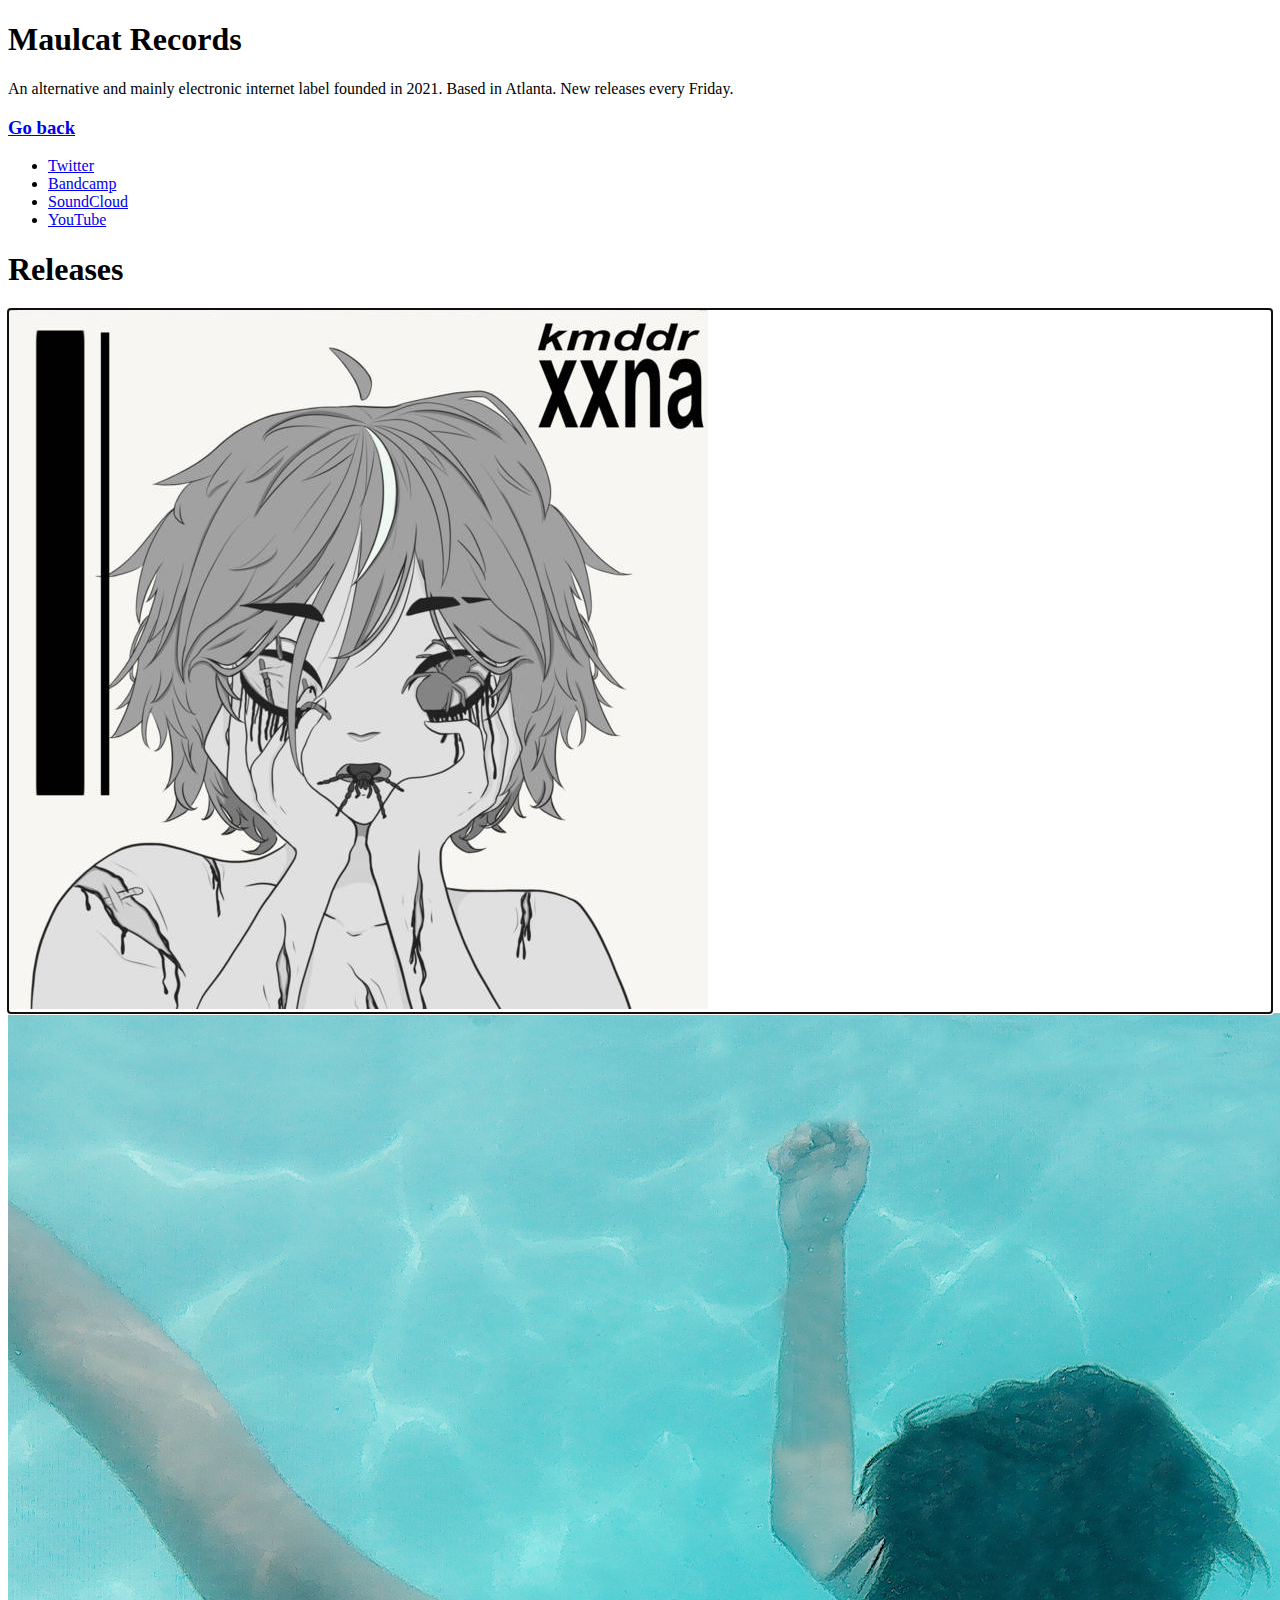
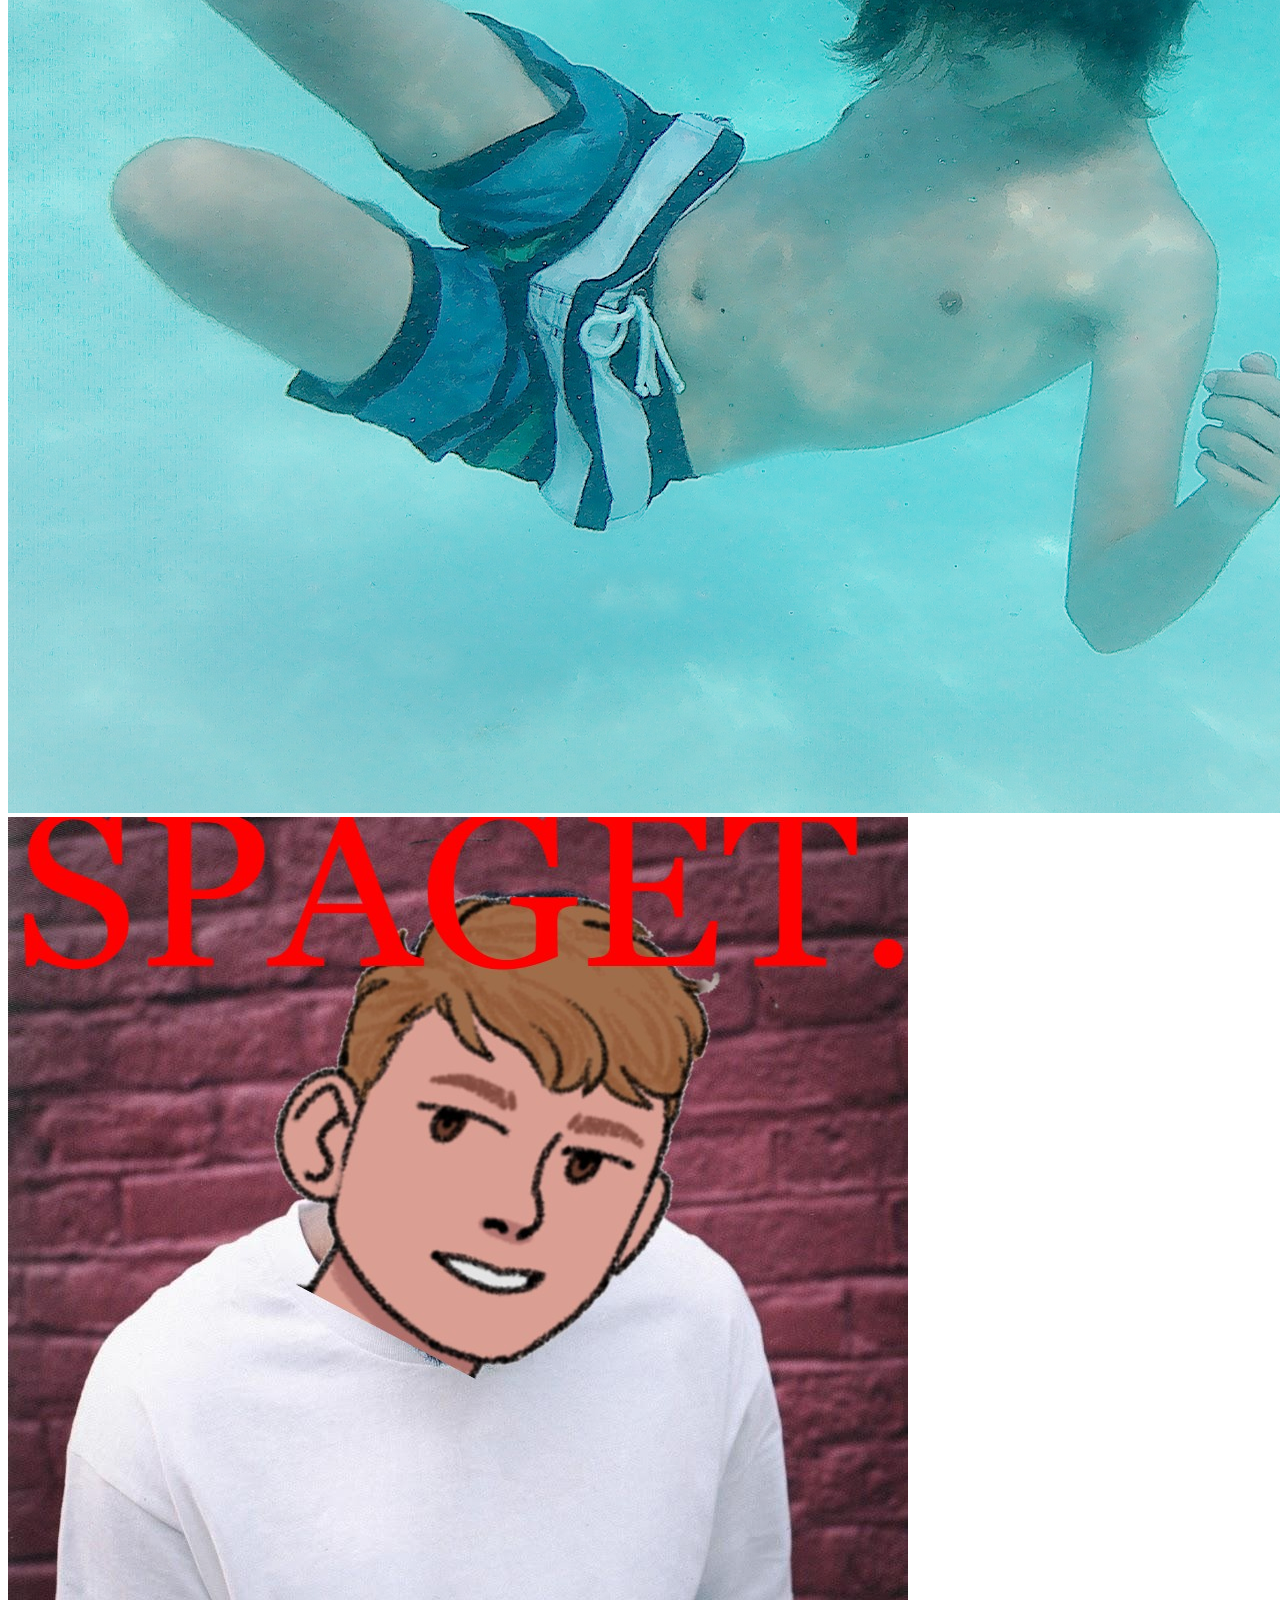
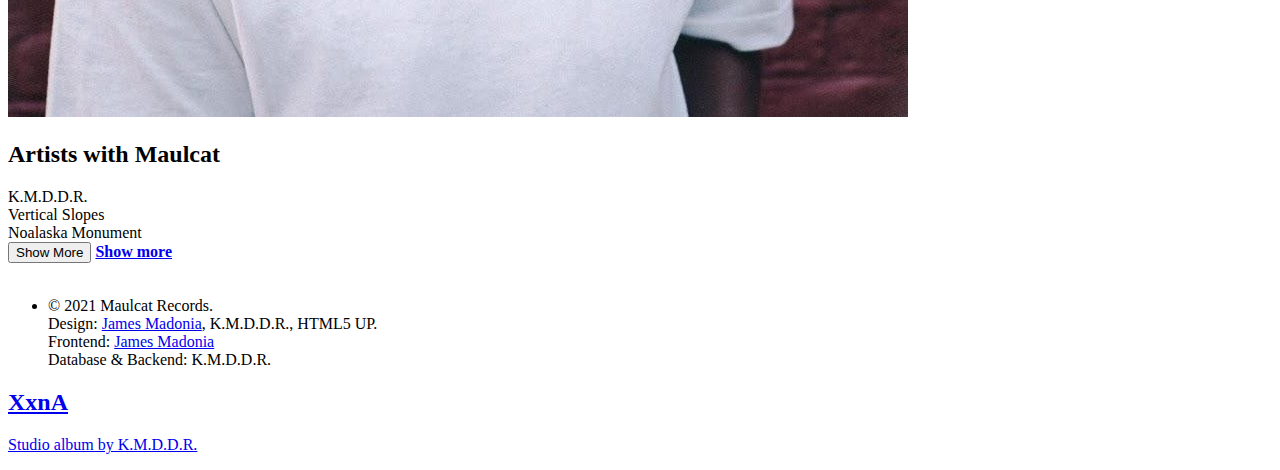
==== commit 2d4852fe: "localization? fuck it" ====
--- a/index.html
+++ b/index.html
@@ -5,7 +5,7 @@
 		<meta charset="utf-8" />
 		<link rel="icon" type="image/icon" href="images/logo.png">
 		<meta name="viewport" content="width=device-width, initial-scale=1, user-scalable=no" />
-		<link rel="stylesheet" href="assets/css/main.css" />
+		<link rel="stylesheet" href="assets/css/style.css" />
 		<noscript><link rel="stylesheet" href="assets/css/noscript.css" /></noscript>
     <script src="assets/js/data.js"></script>
 	</head>
@@ -19,7 +19,7 @@
 					<header id="header">
 						<h1>Maulcat Records</h1>
 						<p>An alternative and mainly electronic internet label founded in 2021. Based in Atlanta. New releases every Friday.</p>
-						<a href="home.html"><h3>Go back</h3></a>
+						<a href="homeDraft.html"><h3>Go back</h3></a>
 						<ul class="icons">
 							<li><a href="https://twitter.com/MaulcatRecords/" class="icon brands fa-twitter"><span class="label">Twitter</span></a></li>
 							<li><a href="https://maulcat.bandcamp.com/" target="_blank" class="icon brands fa-bandcamp"><span class="label">Bandcamp</span></a></li>
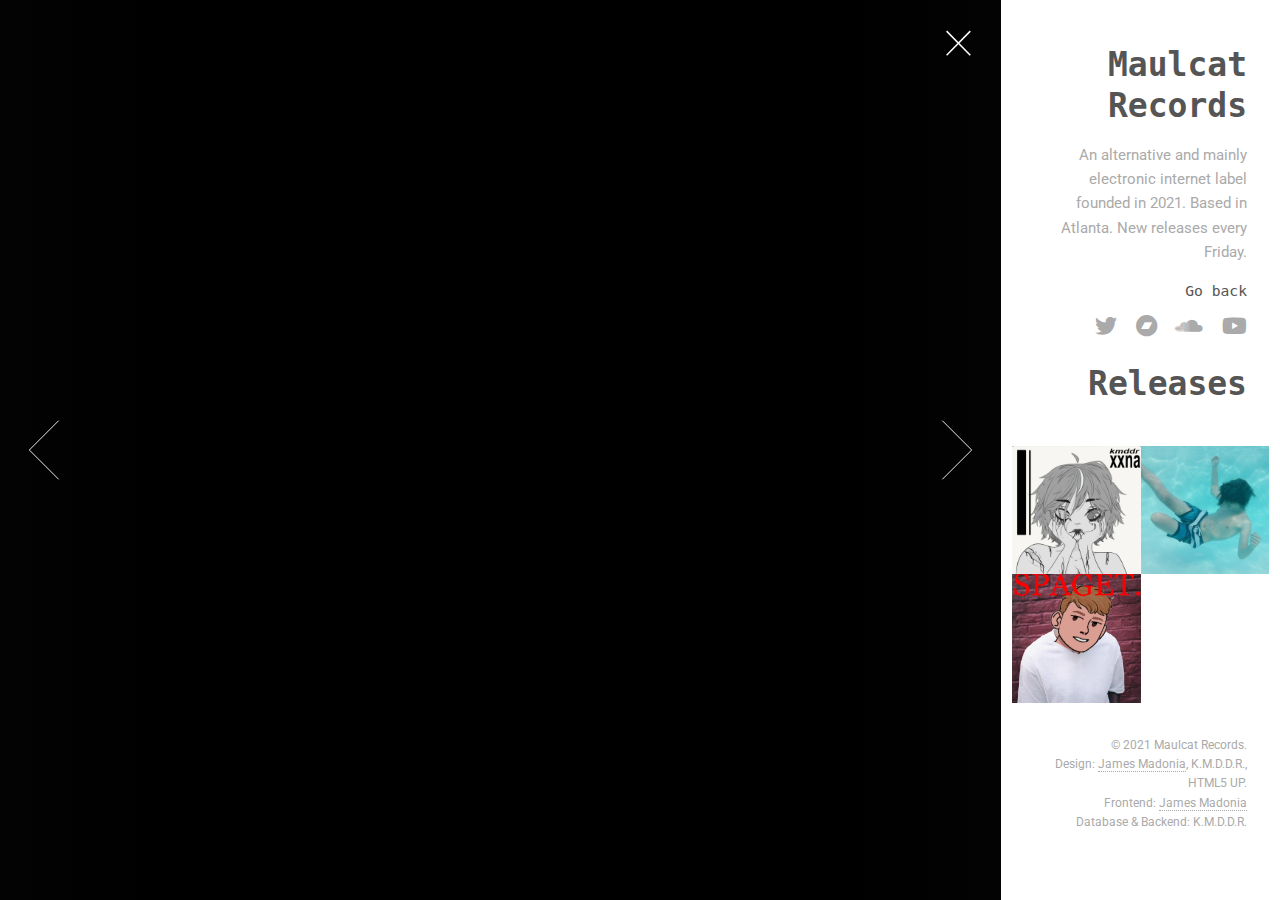
==== commit e3dffcdd: "updated loacalization" ====
--- a/index.html
+++ b/index.html
@@ -5,7 +5,7 @@
 		<meta charset="utf-8" />
 		<link rel="icon" type="image/icon" href="images/logo.png">
 		<meta name="viewport" content="width=device-width, initial-scale=1, user-scalable=no" />
-		<link rel="stylesheet" href="assets/css/style.css" />
+		<link rel="stylesheet" href="assets/css/main.css" />
 		<noscript><link rel="stylesheet" href="assets/css/noscript.css" /></noscript>
     <script src="assets/js/data.js"></script>
 	</head>
@@ -16,10 +16,12 @@
 			<div id="main">
 
 				<!-- Header -->
+
+			<div id="else">
 					<header id="header">
 						<h1>Maulcat Records</h1>
 						<p>An alternative and mainly electronic internet label founded in 2021. Based in Atlanta. New releases every Friday.</p>
-						<a href="homeDraft.html"><h3>Go back</h3></a>
+						<a href="homepage/index.html"><h3>Go back</h3></a>
 						<ul class="icons">
 							<li><a href="https://twitter.com/MaulcatRecords/" class="icon brands fa-twitter"><span class="label">Twitter</span></a></li>
 							<li><a href="https://maulcat.bandcamp.com/" target="_blank" class="icon brands fa-bandcamp"><span class="label">Bandcamp</span></a></li>
@@ -69,15 +71,6 @@
 
 				<!-- Footer -->
 					<footer id="footer">
-						<section id="artists">
-							<h2>Artists with Maulcat</h2>
-              <section id="inner">
-                <!-- JS will put elements here -->
-              </section>
-              <button id="artistbutton">Show More</button>
-              <a id="artistbutton" href="artists.html" target="_blank"><b>Show more</b></a>
-            </section>
-            <br>
 						<ul class="copyright">
               <li>
                 &copy; 2021 Maulcat Records.<br>
@@ -91,6 +84,7 @@
 					</footer>
 			</div>
 		</div>
+	</div>
 
 		<!-- Scripts -->
     
--- a/assets/css/main.css
+++ b/assets/css/main.css
@@ -0,0 +1,1448 @@
+@import url(fontawesome-all.min.css);
+@import url('https://fonts.googleapis.com/css2?family=Dela+Gothic+One&display=swap');
+@import url("https://fonts.googleapis.com/css?family=Roboto:400,700");
+
+html, body, div, span, applet, object,
+iframe, h1, h2, h3, h4, h5, h6, p, blockquote,
+pre, a, abbr, acronym, address, big, cite,
+code, del, dfn, em, img, ins, kbd, q, s, samp,
+small, strike, strong, sub, sup, tt, var, b,
+u, i, center, dl, dt, dd, ol, ul, li, fieldset,
+form, label, legend, table, caption, tbody,
+tfoot, thead, tr, th, td, article, aside,
+canvas, details, embed, figure, figcaption,
+footer, header, hgroup, menu, nav, output, ruby,
+section, summary, time, mark, audio, video {
+	margin: 0;
+	padding: 0;
+	border: 0;
+	font-size: 100%;
+	font: inherit;
+	vertical-align: baseline;}
+
+article, aside, details, figcaption, figure,
+footer, header, hgroup, menu, nav, section {
+	display: block;}
+
+body {
+	line-height: 1;
+}
+
+ol, ul {
+	list-style: none;
+}
+
+blockquote, q {
+	quotes: none;
+}
+
+	blockquote:before, blockquote:after, q:before, q:after {
+		content: '';
+		content: none;
+	}
+
+table {
+	border-collapse: collapse;
+	border-spacing: 0;
+}
+
+body {
+	-webkit-text-size-adjust: none;
+}
+
+mark {
+	background-color: transparent;
+	color: inherit;
+}
+
+input::-moz-focus-inner {
+	border: 0;
+	padding: 0;
+}
+
+input, select, textarea {
+	-moz-appearance: none;
+	-webkit-appearance: none;
+	-ms-appearance: none;
+	appearance: none;
+}
+
+/* Basic */
+
+	/*
+			@-ms-viewport {
+				width: device-width;
+			}
+		*/
+
+	@media screen and (max-width: 480px) {
+
+		html, body {
+			min-width: 320px;
+		}
+
+	}
+
+	body.is-preload-0 *, body.is-preload-0 *:before, body.is-preload-0 *:after {
+		-moz-animation: none !important;
+		-webkit-animation: none !important;
+		-ms-animation: none !important;
+		animation: none !important;
+		-moz-transition: none !important;
+		-webkit-transition: none !important;
+		-ms-transition: none !important;
+		transition: none !important;
+	}
+
+	html {
+		box-sizing: border-box;
+	}
+
+	*, *:before, *:after {
+		box-sizing: inherit;
+	}
+
+	html, body {
+		background-color: black;
+		overflow: hidden;
+	}
+
+/* Type */
+
+	html {
+		font-size: 16pt;
+	}
+
+		@media screen and (max-width: 1680px) {
+
+			html {
+				font-size: 12pt;
+			}
+
+		}
+
+		@media screen and (max-width: 1280px) {
+
+			html {
+				font-size: 11pt;
+			}
+
+		}
+
+	body {
+		background-color: #fff;
+		color: #aaa;
+	}
+
+	body, input, select, textarea {
+		font-family: "Roboto", Helvetica, sans-serif;
+		font-weight: 400;
+		line-height: 1.65;
+		font-size: 1em;
+		color: #aaa;
+	}
+
+	a {
+		-moz-transition: color 0.25s ease, border-bottom-color 0.25s ease;
+		-webkit-transition: color 0.25s ease, border-bottom-color 0.25s ease;
+		-ms-transition: color 0.25s ease, border-bottom-color 0.25s ease;
+		transition: color 0.25s ease, border-bottom-color 0.25s ease;
+		border-bottom: dotted 1px;
+		color: inherit;
+		text-decoration: none;
+	}
+
+		a:hover {
+			border-bottom-color: transparent;
+			color: darkslategrey;
+		}
+
+	strong, b {
+		font-weight: 400;
+		color: #555;
+	}
+
+	em, i {
+		font-style: italic;
+	}
+
+	p {
+		margin: 0 0 1.25em 0;
+	}
+
+	.alink{
+		/*this affects the <p> tags in artists.html only*/
+		font-size:  1.25em !important;
+		font-family: 'Arial', sans-serif;
+	}
+
+	h1, h2, h3, h4, h5, h6 {
+		font-family: monospace;
+		font-weight: 400;
+		line-height: 1.25;
+		margin: 0 0 0.5em 0;
+		color: #555;
+	}
+
+		h1 a, h2 a, h3 a, h4 a, h5 a, h6 a {
+			color: darkslategrey;
+			text-decoration: none;
+		}
+
+	h2 {
+		font-size: 2.5em;
+	}
+
+	h3 {
+		font-size: 1em;
+	}
+
+	h4 {
+		font-size: 0.9em;
+	}
+
+	h5 {
+		font-size: 0.8em;
+	}
+
+	h6 {
+		font-size: 0.7em;
+	}
+
+	sub {
+		font-size: 0.8em;
+		position: relative;
+		top: 0.5em;
+	}
+
+	sup {
+		font-size: 0.8em;
+		position: relative;
+		top: -0.5em;
+	}
+
+	blockquote {
+		border-left: solid 4px #ccc;
+		font-style: italic;
+		margin: 0 0 1.25em 0;
+		padding: 0.3125em 0 0.3125em 1.25em;
+	}
+
+	code {
+		border-radius: 4px;
+		border: solid 1px;
+		font-family: "Courier New", monospace;
+		font-size: 0.9em;
+		margin: 0 0.25em;
+		padding: 0.25em 0.65em;
+		border-color: #ccc;
+	}
+
+	pre {
+		-webkit-overflow-scrolling: touch;
+		font-family: "Courier New", monospace;
+		font-size: 0.9em;
+		margin: 0 0 1.25em 0;
+	}
+
+		pre code {
+			display: block;
+			padding: 1em 1.5em;
+			overflow-x: auto;
+		}
+
+	hr {
+		border: 0;
+		border-bottom: solid 1px #ccc;
+		margin: 1.25em 0;
+	}
+
+		hr.major {
+			margin: 1.875em 0;
+		}
+
+	.align-left {
+		text-align: left;
+	}
+
+	.align-center {
+		text-align: center;
+	}
+
+	.align-right {
+		text-align: right;
+	}
+
+/* Button */
+
+	input[type="submit"],
+	input[type="reset"],
+	input[type="button"],
+	button,
+	.button {
+		-moz-appearance: none;
+		-webkit-appearance: none;
+		-ms-appearance: none;
+		appearance: none;
+		-moz-transition: background-color 0.25s ease-in-out, border-color 0.25s ease-in-out, color 0.25s ease-in-out;
+		-webkit-transition: background-color 0.25s ease-in-out, border-color 0.25s ease-in-out, color 0.25s ease-in-out;
+		-ms-transition: background-color 0.25s ease-in-out, border-color 0.25s ease-in-out, color 0.25s ease-in-out;
+		transition: background-color 0.25s ease-in-out, border-color 0.25s ease-in-out, color 0.25s ease-in-out;
+		background-color: transparent;
+		border-radius: 4px;
+		border: solid 1px darkslategrey;
+		color: darkslategrey;
+		cursor: pointer;
+		display: inline-block;
+		line-height: 1;
+		padding: 0.75em 1.5em;
+		text-align: center;
+		text-decoration: none;
+		white-space: nowrap;
+	}
+
+		input[type="submit"]:hover,
+		input[type="reset"]:hover,
+		input[type="button"]:hover,
+		button:hover,
+		.button:hover {
+			border-color: darkslategrey;
+			color: darkslategrey;
+		}
+
+			input[type="submit"]:hover:active,
+			input[type="reset"]:hover:active,
+			input[type="button"]:hover:active,
+			button:hover:active,
+			.button:hover:active {
+				background-color: rgba(0, 211, 183, 0.15);
+			}
+
+		input[type="submit"].icon,
+		input[type="reset"].icon,
+		input[type="button"].icon,
+		button.icon,
+		.button.icon {
+			padding-left: 1.35em;
+		}
+
+			input[type="submit"].icon:before,
+			input[type="reset"].icon:before,
+			input[type="button"].icon:before,
+			button.icon:before,
+			.button.icon:before {
+				margin-right: 0.5em;
+			}
+
+		input[type="submit"].fit,
+		input[type="reset"].fit,
+		input[type="button"].fit,
+		button.fit,
+		.button.fit {
+			width: 100%;
+		}
+
+		input[type="submit"].small,
+		input[type="reset"].small,
+		input[type="button"].small,
+		button.small,
+		.button.small {
+			font-size: 0.8em;
+		}
+
+		input[type="submit"].large,
+		input[type="reset"].large,
+		input[type="button"].large,
+		button.large,
+		.button.large {
+			font-size: 1.35em;
+		}
+
+		input[type="submit"].disabled, input[type="submit"]:disabled,
+		input[type="reset"].disabled,
+		input[type="reset"]:disabled,
+		input[type="button"].disabled,
+		input[type="button"]:disabled,
+		button.disabled,
+		button:disabled,
+		.button.disabled,
+		.button:disabled {
+			pointer-events: none;
+			opacity: 0.25;
+		}
+
+/* Form */
+
+	form {
+		margin: 0 0 1.25em 0;
+	}
+
+	label {
+		color: #555;
+		display: block;
+		font-size: 0.9em;
+		font-weight: 400;
+		margin: 0 0 0.625em 0;
+	}
+
+	input[type="text"],
+	input[type="password"],
+	input[type="email"],
+	select,
+	textarea {
+		-moz-appearance: none;
+		-webkit-appearance: none;
+		-ms-appearance: none;
+		appearance: none;
+		background-color: transparent;
+		border-radius: 4px;
+		border: solid 1px darkslategrey;
+		color: inherit;
+		display: block;
+		outline: 0;
+		padding: 0 0.75em;
+		text-decoration: none;
+		width: 100%;
+	}
+
+		input[type="text"]:invalid,
+		input[type="password"]:invalid,
+		input[type="email"]:invalid,
+		select:invalid,
+		textarea:invalid {
+			box-shadow: none;
+		}
+
+		input[type="text"]:focus,
+		input[type="password"]:focus,
+		input[type="email"]:focus,
+		select:focus,
+		textarea:focus {
+			border-color: darkslategrey;
+		}
+
+	select {
+		background-image: url("data:image/svg+xml;charset=utf8,%3Csvg xmlns='http://www.w3.org/2000/svg' width='40' height='40' preserveAspectRatio='none' viewBox='0 0 40 40'%3E%3Cpath d='M9.4,12.3l10.4,10.4l10.4-10.4c0.2-0.2,0.5-0.4,0.9-0.4c0.3,0,0.6,0.1,0.9,0.4l3.3,3.3c0.2,0.2,0.4,0.5,0.4,0.9 c0,0.4-0.1,0.6-0.4,0.9L20.7,31.9c-0.2,0.2-0.5,0.4-0.9,0.4c-0.3,0-0.6-0.1-0.9-0.4L4.3,17.3c-0.2-0.2-0.4-0.5-0.4-0.9 c0-0.4,0.1-0.6,0.4-0.9l3.3-3.3c0.2-0.2,0.5-0.4,0.9-0.4S9.1,12.1,9.4,12.3z' fill='%23ccc' /%3E%3C/svg%3E");
+		background-size: 1.25rem;
+		background-repeat: no-repeat;
+		background-position: calc(100% - 1rem) center;
+		height: 2.75em;
+		padding-right: 2.75em;
+		text-overflow: ellipsis;
+	}
+
+		select option {
+			color: #555;
+			background: #fff;
+		}
+
+		select:focus::-ms-value {
+			background-color: transparent;
+		}
+
+		select::-ms-expand {
+			display: none;
+		}
+
+	.select-wrapper {
+		text-decoration: none;
+		display: block;
+		position: relative;
+	}
+
+		.select-wrapper:before {
+			-moz-osx-font-smoothing: grayscale;
+			-webkit-font-smoothing: antialiased;
+			display: inline-block;
+			font-style: normal;
+			font-variant: normal;
+			text-rendering: auto;
+			line-height: 1;
+			text-transform: none !important;
+			font-family: 'Font Awesome 5 Free';
+			font-weight: 900;
+		}
+
+		.select-wrapper:before {
+			color: #ccc;
+			content: '\f107';
+			display: block;
+			height: 2.75em;
+			line-height: 2.75em;
+			pointer-events: none;
+			position: absolute;
+			right: 0;
+			text-align: center;
+			top: 0;
+			width: 2.75em;
+		}
+
+		.select-wrapper select::-ms-expand {
+			display: none;
+		}
+
+	input[type="text"],
+	input[type="password"],
+	input[type="email"],
+	select {
+		height: 2.75em;
+	}
+
+	textarea {
+		padding: 0.75em 1em;
+	}
+
+	input[type="checkbox"],
+	input[type="radio"] {
+		-moz-appearance: none;
+		-webkit-appearance: none;
+		-ms-appearance: none;
+		appearance: none;
+		display: block;
+		float: left;
+		margin-right: -2em;
+		opacity: 0;
+		width: 1em;
+		z-index: -1;
+	}
+
+		input[type="checkbox"] + label,
+		input[type="radio"] + label {
+			text-decoration: none;
+			color: #aaa;
+			cursor: pointer;
+			display: inline-block;
+			font-size: 1em;
+			font-weight: 400;
+			margin: 0;
+			padding-left: 2.4em;
+			padding-right: 0.75em;
+			position: relative;
+		}
+
+			input[type="checkbox"] + label:before,
+			input[type="radio"] + label:before {
+				-moz-osx-font-smoothing: grayscale;
+				-webkit-font-smoothing: antialiased;
+				display: inline-block;
+				font-style: normal;
+				font-variant: normal;
+				text-rendering: auto;
+				line-height: 1;
+				text-transform: none !important;
+				font-family: 'Font Awesome 5 Free';
+				font-weight: 900;
+			}
+
+			input[type="checkbox"] + label:before,
+			input[type="radio"] + label:before {
+				background: transparent;
+				border-radius: 4px;
+				border: solid 1px #ccc;
+				content: '';
+				display: inline-block;
+				font-size: 0.8em;
+				height: 2.0625em;
+				left: 0;
+				line-height: 2.0625em;
+				position: absolute;
+				text-align: center;
+				top: 0;
+				width: 2.0625em;
+			}
+
+		input[type="checkbox"]:checked + label:before,
+		input[type="radio"]:checked + label:before {
+			background-color: #555;
+			border-color: #555;
+			color: #fff;
+			content: '\f00c';
+		}
+
+		input[type="checkbox"]:focus + label:before,
+		input[type="radio"]:focus + label:before {
+			border-color: darkslategrey;
+		}
+
+	input[type="checkbox"] + label:before {
+		border-radius: 4px;
+	}
+
+	input[type="radio"] + label:before {
+		border-radius: 100%;
+	}
+
+	::-webkit-input-placeholder {
+		opacity: 1.0;
+		color: #ccc !important;
+	}
+
+	:-moz-placeholder {
+		opacity: 1.0;
+		color: #ccc !important;
+	}
+
+	::-moz-placeholder {
+		opacity: 1.0;
+		color: #ccc !important;
+	}
+
+	:-ms-input-placeholder {
+		opacity: 1.0;
+		color: #ccc !important;
+	}
+
+	.field {
+		margin: 0 0 1.25em 0;
+	}
+
+/* Icon */
+
+	.icon {
+		text-decoration: none;
+		border-bottom: none;
+		position: relative;
+	}
+
+		.icon:before {
+			-moz-osx-font-smoothing: grayscale;
+			-webkit-font-smoothing: antialiased;
+			display: inline-block;
+			font-style: normal;
+			font-variant: normal;
+			text-rendering: auto;
+			line-height: 1;
+			text-transform: none !important;
+			font-family: 'Font Awesome 5 Free';
+			font-weight: 400;
+		}
+
+		.icon > .label {
+			display: none;
+		}
+
+		.icon:before {
+			line-height: inherit;
+		}
+
+		.icon.solid:before {
+			font-weight: 900;
+		}
+
+		.icon.brands:before {
+			font-family: 'Font Awesome 5 Brands';
+		}
+
+		.artcon{
+			/*applies to icons in <li> elements on the
+			artists.html page*/
+			font-weight: 1000px;
+		}
+		
+
+/* List */
+
+	ol {
+		list-style: decimal;
+		margin: 0 0 1.25em 0;
+		padding-left: 1.25em;
+	}
+
+		ol li {
+			padding-left: 0.25em;
+		}
+
+	ul {
+		list-style: disc;
+		margin: 0 0 1.25em 0;
+		padding-left: 1em;
+	}
+
+		ul li {
+			padding-left: 0.5em;
+		}
+
+		ul.alt {
+			list-style: none;
+			padding-left: 0;
+		}
+
+			ul.alt li {
+				border-top: solid 1px #ccc;
+				padding: 0.5em 0;
+			}
+
+				ul.alt li:first-child {
+					border-top: 0;
+					padding-top: 0;
+				}
+
+	dl {
+		margin: 0 0 1.25em 0;
+	}
+
+		dl dt {
+			display: block;
+			font-weight: 400;
+			margin: 0 0 0.625em 0;
+		}
+
+		dl dd {
+			margin-left: 1.25em;
+		}
+
+/* Actions */
+
+	ul.actions {
+		display: -moz-flex;
+		display: -webkit-flex;
+		display: -ms-flex;
+		display: flex;
+		cursor: default;
+		list-style: none;
+		margin-left: -0.625em;
+		padding-left: 0;
+	}
+
+		ul.actions li {
+			padding: 0 0 0 0.625em;
+			vertical-align: middle;
+		}
+
+		ul.actions.special {
+			-moz-justify-content: center;
+			-webkit-justify-content: center;
+			-ms-justify-content: center;
+			justify-content: center;
+			width: 100%;
+			margin-left: 0;
+		}
+
+			ul.actions.special li:first-child {
+				padding-left: 0;
+			}
+
+		ul.actions.stacked {
+			-moz-flex-direction: column;
+			-webkit-flex-direction: column;
+			-ms-flex-direction: column;
+			flex-direction: column;
+			margin-left: 0;
+		}
+
+			ul.actions.stacked li {
+				padding: 0.8125em 0 0 0;
+			}
+
+				ul.actions.stacked li:first-child {
+					padding-top: 0;
+				}
+
+		ul.actions.fit {
+			width: calc(100% + 0.625em);
+		}
+
+			ul.actions.fit li {
+				-moz-flex-grow: 1;
+				-webkit-flex-grow: 1;
+				-ms-flex-grow: 1;
+				flex-grow: 1;
+				-moz-flex-shrink: 1;
+				-webkit-flex-shrink: 1;
+				-ms-flex-shrink: 1;
+				flex-shrink: 1;
+				width: 100%;
+			}
+
+				ul.actions.fit li > * {
+					width: 100%;
+				}
+
+			ul.actions.fit.stacked {
+				width: 100%;
+			}
+
+		@media screen and (max-width: 480px) {
+
+			ul.actions:not(.fixed) {
+				-moz-flex-direction: column;
+				-webkit-flex-direction: column;
+				-ms-flex-direction: column;
+				flex-direction: column;
+				margin-left: 0;
+				width: 100% !important;
+			}
+
+				ul.actions:not(.fixed) li {
+					-moz-flex-grow: 1;
+					-webkit-flex-grow: 1;
+					-ms-flex-grow: 1;
+					flex-grow: 1;
+					-moz-flex-shrink: 1;
+					-webkit-flex-shrink: 1;
+					-ms-flex-shrink: 1;
+					flex-shrink: 1;
+					padding: 0.625em 0 0 0;
+					text-align: center;
+					width: 100%;
+				}
+
+					ul.actions:not(.fixed) li > * {
+						width: 100%;
+					}
+
+					ul.actions:not(.fixed) li:first-child {
+						padding-top: 0;
+					}
+
+					ul.actions:not(.fixed) li input[type="submit"],
+					ul.actions:not(.fixed) li input[type="reset"],
+					ul.actions:not(.fixed) li input[type="button"],
+					ul.actions:not(.fixed) li button,
+					ul.actions:not(.fixed) li .button {
+						width: 100%;
+					}
+
+						ul.actions:not(.fixed) li input[type="submit"].icon:before,
+						ul.actions:not(.fixed) li input[type="reset"].icon:before,
+						ul.actions:not(.fixed) li input[type="button"].icon:before,
+						ul.actions:not(.fixed) li button.icon:before,
+						ul.actions:not(.fixed) li .button.icon:before {
+							margin-left: -0.5rem;
+						}
+
+		}
+
+/* Icons */
+
+	ul.icons {
+		cursor: default;
+		list-style: none;
+		padding-left: 0;
+	}
+
+		ul.icons li {
+			display: inline-block;
+			padding: 0 1em 0 0;
+		}
+
+			ul.icons li:last-child {
+				padding-right: 0;
+			}
+
+			ul.icons li .icon:before {
+				font-size: 1.5rem;
+			}
+
+/* Main */
+
+	#main {
+		-moz-transition: opacity 0.75s ease, right 0.75s ease, left 0.75s ease, visibility 0.75s;
+		-webkit-transition: opacity 0.75s ease, right 0.75s ease, left 0.75s ease, visibility 0.75s;
+		-ms-transition: opacity 0.75s ease, right 0.75s ease, left 0.75s ease, visibility 0.75s;
+		transition: opacity 0.75s ease, right 0.75s ease, left 0.75s ease, visibility 0.75s;
+		-webkit-overflow-scrolling: touch;
+		position: fixed;
+		top: 0;
+		width: 22.5em;
+		height: 100%;
+		background: #fff;
+		outline: 0;
+		overflow-x: hidden;
+		overflow-y: auto;
+		text-align: right;
+		visibility: visible;
+		z-index: 10000;
+		right: 0;
+	}
+
+		#main .toggle {
+			-webkit-tap-highlight-color: rgba(0, 0, 0, 0);
+			position: absolute;
+			top: 0;
+			width: 4em;
+			height: 4em;
+			background-image: url("images/close-small-alt.svg");
+			background-repeat: no-repeat;
+			background-size: 32px 32px;
+			cursor: pointer;
+			display: none;
+			z-index: 1;
+			background-position: 0.5em 0.5em;
+			left: 0;
+		}
+
+		body.fullscreen #main {
+			visibility: hidden;
+			right: -22.5em;
+		}
+
+		body.is-preload-1 #main {
+			opacity: 0;
+			right: -2em;
+		}
+
+		@media screen and (max-width: 1280px) {
+
+			#main {
+				width: 19em;
+			}
+
+				body.fullscreen #main {
+					right: -19em;
+				}
+
+		}
+
+		@media screen and (max-width: 980px) {
+
+			#main {
+				background: rgba(255, 255, 255, 0.925);
+			}
+
+				#main .toggle {
+					display: block;
+				}
+
+		}
+
+		@media screen and (max-width: 480px) {
+
+			#main {
+				-moz-transition: opacity 0.5s ease, visibility 0.5s;
+				-webkit-transition: opacity 0.5s ease, visibility 0.5s;
+				-ms-transition: opacity 0.5s ease, visibility 0.5s;
+				transition: opacity 0.5s ease, visibility 0.5s;
+				width: 100%;
+				background: #fff;
+				text-align: center;
+			}
+
+				body.is-preload-1 #main {
+					left: auto !important;
+					right: auto !important;
+				}
+
+				body.fullscreen #main {
+					left: auto !important;
+					right: auto !important;
+					opacity: 0;
+				}
+
+				#main .toggle {
+					display: none;
+				}
+
+		}
+
+/* Header */
+
+	/*.artHeader{
+		/*applies only to the header on artists.html
+		position: fixed;
+		display: inline-block;
+	}*/
+
+	#header {
+		padding: 3em 2.25em 1.75em 2.25em ;
+	}
+
+		#header h1 {
+			font-size: 2.25em;
+			font-weight: 700;
+		}
+
+/* Footer */
+
+	#footer {
+		padding: 2.25em 2.25em 1em 2.25em ;
+	}
+
+		#footer .copyright {
+			list-style: none;
+			padding: 0;
+		}
+
+			#footer .copyright li {
+				display: inline-block;
+				font-size: 0.8em;
+				margin-left: 0.35em;
+				padding: 0;
+			}
+
+				#footer .copyright li:first-child {
+					margin-left: 0;
+				}
+
+/* Thumbnails for artist page*/
+
+	.rybbon{
+		/*specifically rybbon's thumbnail*/
+		background-image: url("../../images/artists/rybbon.jpg");
+		background-size: cover;
+		background-repeat: no-repeat;
+	}
+
+	.kmddr{
+		/*specifically commodore's thumbnail*/
+		background-image: url("../../images/errorThumb.jpg");
+		background-size: cover;
+		background-repeat: no-repeat;
+	}
+
+	.slopes{
+		/*specifically vertical slopes' thumbnail*/
+		background-image: url("../../images/artists/verticalSlopes.jpg");
+		background-size: cover;
+		background-repeat: no-repeat;
+	}
+
+	.artContainer{
+		/*This affects all articles under the
+		 #thumbnails in artists.html*/
+		padding: 0 !important;
+	}
+
+	.artimg{
+		/*This affects all thumbnail
+		  images in artists.html*/
+		max-width: 100%;
+		height:  400px;
+	}
+
+	.artimg:hover{
+		/*what happens when you hover
+		  over a thumbnail*/
+		opacity: .8;
+		transition: .25s;
+		transition-timing-function: ease-in-out;
+	}
+
+	.artistTitle{
+		/*big text in main viewer*/
+		text-decoration: none;
+	}
+
+	.artName{
+		/*artist's name on thumbnail*/
+		text-align: center;
+		color: white;
+		text-shadow: 2px 2px black !important;
+		font-size: 150%;
+	}
+
+	.artName h2{
+		/*artist's name on thumbnail*/
+		text-shadow: 2px 2px black !important;
+	}
+
+	.artContainer article{
+		/*This affects all articles under the
+		 #thumbnails in artists.html*/
+		width: 100% !important;
+	}
+
+	.artistlink h2{
+		color: inherit;
+		font-family: monospace;
+		font-size: 100px;
+	}
+
+	.artistlink:hover{
+		color:  inherit;
+	}
+
+	/*Any thumbnail*/
+
+	#thumbnails {
+		display: -moz-flex;
+		display: -webkit-flex;
+		display: -ms-flex;
+		display: flex;
+		-moz-flex-wrap: wrap;
+		-webkit-flex-wrap: wrap;
+		-ms-flex-wrap: wrap;
+		flex-wrap: wrap;
+		padding: 0 0.75em;
+		font-family: monospace;
+	}
+
+		#thumbnails article {
+			position: relative;
+			width: 50%;
+			outline: 0;
+			font-family: monospace;
+		}
+
+			#thumbnails article .thumbnail {
+				-webkit-tap-highlight-color: rgba(0, 0, 0, 0);
+				display: block;
+				position: relative;
+				border: 0;
+				outline: 0;
+				font-family: monospace;
+			}
+
+				#thumbnails article .thumbnail img {
+					display: block;
+					width: 100%;
+					font-family: monospace;
+				}
+
+				#thumbnails article .thumbnail:before {
+					pointer-events: none;
+					-moz-transition: opacity 0.5s ease-in-out;
+					-webkit-transition: opacity 0.5s ease-in-out;
+					-ms-transition: opacity 0.5s ease-in-out;
+					transition: opacity 0.5s ease-in-out;
+					content: '';
+					position: absolute;
+					left: 0;
+					top: 0;
+					width: 100%;
+					height: 100%;
+					box-shadow: inset 0 0 0 2px darkslategrey inset 0 0 0px 3px rgba(0, 0, 0, 0.15);
+					opacity: 0;
+					z-index: 1;
+					font-family: monospace;
+				}
+
+				#thumbnails article .thumbnail:focus:before {
+					opacity: 0.5;
+				}
+
+			/*#thumbnails article h2, #thumbnails article p {
+				display: none;
+			}*/
+
+			#thumbnails article.active .thumbnail:before {
+				opacity: 1;
+			}
+
+		@media screen and (max-width: 480px) {
+
+			#thumbnails article .thumbnail:before {
+				display: none;
+			}
+
+		}
+
+/* Viewer */
+
+	@-moz-keyframes spinner {
+		0% {
+			-moz-transform: rotate(0deg);
+			-webkit-transform: rotate(0deg);
+			-ms-transform: rotate(0deg);
+			transform: rotate(0deg);
+		}
+
+		100% {
+			-moz-transform: rotate(360deg);
+			-webkit-transform: rotate(360deg);
+			-ms-transform: rotate(360deg);
+			transform: rotate(360deg);
+		}
+	}
+
+	@-webkit-keyframes spinner {
+		0% {
+			-moz-transform: rotate(0deg);
+			-webkit-transform: rotate(0deg);
+			-ms-transform: rotate(0deg);
+			transform: rotate(0deg);
+		}
+
+		100% {
+			-moz-transform: rotate(360deg);
+			-webkit-transform: rotate(360deg);
+			-ms-transform: rotate(360deg);
+			transform: rotate(360deg);
+		}
+	}
+
+	@-ms-keyframes spinner {
+		0% {
+			-moz-transform: rotate(0deg);
+			-webkit-transform: rotate(0deg);
+			-ms-transform: rotate(0deg);
+			transform: rotate(0deg);
+		}
+
+		100% {
+			-moz-transform: rotate(360deg);
+			-webkit-transform: rotate(360deg);
+			-ms-transform: rotate(360deg);
+			transform: rotate(360deg);
+		}
+	}
+
+	@keyframes spinner {
+		0% {
+			-moz-transform: rotate(0deg);
+			-webkit-transform: rotate(0deg);
+			-ms-transform: rotate(0deg);
+			transform: rotate(0deg);
+		}
+
+		100% {
+			-moz-transform: rotate(360deg);
+			-webkit-transform: rotate(360deg);
+			-ms-transform: rotate(360deg);
+			transform: rotate(360deg);
+		}
+	}
+
+	#viewer {
+		-moz-transition: opacity 0.75s ease, width 0.75s ease;
+		-webkit-transition: opacity 0.75s ease, width 0.75s ease;
+		-ms-transition: opacity 0.75s ease, width 0.75s ease;
+		transition: opacity 0.75s ease, width 0.75s ease;
+		position: absolute;
+		top: 0;
+		width: calc(100% - 22.5em);
+		height: 100%;
+		left: 0;
+	}
+
+		#viewer .inner {
+			pointer-events: none;
+			position: absolute;
+			top: 0;
+			left: 0;
+			width: 100%;
+			height: 100%;
+			z-index: 2;
+		}
+
+			#viewer .inner > * {
+				pointer-events: auto;
+			}
+
+			#viewer .inner:before {
+				background-image: -moz-linear-gradient(left, rgba(16,16,16,0.2), rgba(16,16,16,0) 10em, rgba(16,16,16,0)), -moz-linear-gradient(right, rgba(16,16,16,0.2), rgba(16,16,16,0) 10em, rgba(16,16,16,0));
+				background-image: -webkit-linear-gradient(left, rgba(16,16,16,0.2), rgba(16,16,16,0) 10em, rgba(16,16,16,0)), -webkit-linear-gradient(right, rgba(16,16,16,0.2), rgba(16,16,16,0) 10em, rgba(16,16,16,0));
+				background-image: -ms-linear-gradient(left, rgba(16,16,16,0.2), rgba(16,16,16,0) 10em, rgba(16,16,16,0)), -ms-linear-gradient(right, rgba(16,16,16,0.2), rgba(16,16,16,0) 10em, rgba(16,16,16,0));
+				background-image: linear-gradient(left, rgba(16,16,16,0.2), rgba(16,16,16,0) 10em, rgba(16,16,16,0)), linear-gradient(right, rgba(16,16,16,0.2), rgba(16,16,16,0) 10em, rgba(16,16,16,0));
+				content: '';
+				display: block;
+				position: absolute;
+				top: 0;
+				left: 0;
+				width: 100%;
+				height: 100%;
+			}
+
+			#viewer .inner .toggle {
+				-webkit-tap-highlight-color: rgba(0, 0, 0, 0);
+				position: absolute;
+				top: 0;
+				width: 4em;
+				height: 4em;
+				background-image: url("images/close.svg");
+				background-repeat: no-repeat;
+				background-size: 64px 64px;
+				cursor: pointer;
+				z-index: 1;
+				right: 0;
+				background-position: calc(100% - 0.75em) 0.75em;
+			}
+
+			#viewer .inner .nav-next,
+			#viewer .inner .nav-previous {
+				-webkit-tap-highlight-color: rgba(0, 0, 0, 0);
+				position: absolute;
+				top: 50%;
+				width: 6em;
+				height: 6em;
+				margin-top: -3em;
+				background-image: url("images/arrow.svg");
+				background-position: center;
+				background-repeat: no-repeat;
+				background-size: contain;
+				cursor: pointer;
+			}
+
+			#viewer .inner .nav-previous {
+				-moz-transform: scaleX(-1);
+				-webkit-transform: scaleX(-1);
+				-ms-transform: scaleX(-1);
+				transform: scaleX(-1);
+				left: 0;
+			}
+
+			#viewer .inner .nav-next {
+				right: 0;
+			}
+
+		#viewer .slide {
+			-moz-transition: opacity 0.5s ease-in-out;
+			-webkit-transition: opacity 0.5s ease-in-out;
+			-ms-transition: opacity 0.5s ease-in-out;
+			transition: opacity 0.5s ease-in-out;
+			position: absolute;
+			top: 0;
+			left: 0;
+			width: 100%;
+			height: 100%;
+			opacity: 1;
+			z-index: 1;
+		}
+
+			#viewer .slide .caption {
+				background-image: -moz-linear-gradient(bottom, rgba(16,16,16,0.75), rgba(16,16,16,0.25) 80%, rgba(16,16,16,0));
+				background-image: -webkit-linear-gradient(bottom, rgba(16,16,16,0.75), rgba(16,16,16,0.25) 80%, rgba(16,16,16,0));
+				background-image: -ms-linear-gradient(bottom, rgba(16,16,16,0.75), rgba(16,16,16,0.25) 80%, rgba(16,16,16,0));
+				background-image: linear-gradient(bottom, rgba(16,16,16,0.75), rgba(16,16,16,0.25) 80%, rgba(16,16,16,0));
+				padding: 2em 2em 0.75em 2em ;
+				position: absolute;
+				bottom: 0;
+				left: 0;
+				width: 100%;
+				color: rgba(255, 255, 255, 0.5);
+				z-index: 1;
+			}
+
+				#viewer .slide .caption h2, #viewer .slide .caption h3, #viewer .slide .caption h4, #viewer .slide .caption h5, #viewer .slide .caption h6 {
+					color: #fff;
+				}
+
+			#viewer .slide .image {
+				-moz-transition: opacity 0.5s ease-in-out;
+				-webkit-transition: opacity 0.5s ease-in-out;
+				-ms-transition: opacity 0.5s ease-in-out;
+				transition: opacity 0.5s ease-in-out;
+				position: absolute;
+				top: 0;
+				left: 0;
+				width: 100%;
+				height: 100%;
+				background-repeat: no-repeat;
+				background-size: cover;
+				opacity: 0;
+			}
+
+			#viewer .slide:before {
+				-moz-animation: spinner 1s linear infinite;
+				-webkit-animation: spinner 1s linear infinite;
+				-ms-animation: spinner 1s linear infinite;
+				animation: spinner 1s linear infinite;
+				-moz-transition: opacity 0.5s ease-in-out;
+				-webkit-transition: opacity 0.5s ease-in-out;
+				-ms-transition: opacity 0.5s ease-in-out;
+				transition: opacity 0.5s ease-in-out;
+				content: '';
+				display: block;
+				position: absolute;
+				top: 50%;
+				left: 50%;
+				width: 3em;
+				height: 3em;
+				background-image: url("images/spinner.svg");
+				background-position: center;
+				background-repeat: no-repeat;
+				background-size: contain;
+				margin: -1.5em 0 0 -1.5em;
+				opacity: 0;
+			}
+
+			#viewer .slide.loading:before {
+				opacity: 1;
+			}
+
+			#viewer .slide.active .image {
+				opacity: 1;
+			}
+
+		body.fullscreen #viewer {
+			width: 100%;
+		}
+
+			body.fullscreen #viewer .inner .toggle {
+				background-image: url("images/open.svg");
+			}
+
+		body.is-preload-1 #viewer {
+			opacity: 0;
+		}
+
+		body.is-preload-2 #viewer .slide {
+			opacity: 0;
+		}
+
+		@media screen and (max-width: 1280px) {
+
+			#viewer {
+				width: calc(100% - 19em);
+			}
+
+		}
+
+		@media screen and (max-width: 980px) {
+
+			#viewer {
+				width: 100%;
+			}
+
+				#viewer .inner .toggle {
+					-moz-transition: opacity 0.75s ease;
+					-webkit-transition: opacity 0.75s ease;
+					-ms-transition: opacity 0.75s ease;
+					transition: opacity 0.75s ease;
+					background-image: url("images/open.svg");
+					opacity: 0;
+					right: 0;
+				}
+
+				body.fullscreen #viewer .inner .toggle {
+					opacity: 1;
+				}
+
+		}
+
+		@media screen and (max-width: 736px) {
+
+			#viewer .inner .toggle {
+				background-size: 32px 32px;
+			}
+
+			#viewer .inner .nav-next,
+			#viewer .inner .nav-previous {
+				background-image: url("images/arrow-small.svg");
+				background-size: 32px 32px;
+			}
+
+			body.fullscreen #viewer .inner .toggle {
+				background-image: url("images/open-small.svg");
+			}
+
+		}
+
+		@media screen and (max-width: 480px) {
+
+			#viewer {
+				-moz-transition: opacity 0.5s ease;
+				-webkit-transition: opacity 0.5s ease;
+				-ms-transition: opacity 0.5s ease;
+				transition: opacity 0.5s ease;
+				-moz-transition-delay: 0s;
+				-webkit-transition-delay: 0s;
+				-ms-transition-delay: 0s;
+				transition-delay: 0s;
+				opacity: 0;
+			}
+
+				#viewer .inner .toggle {
+					background-image: url("images/close-small.svg") !important;
+					background-size: 32px 32px;
+				}
+
+				body.fullscreen #viewer {
+					-moz-transition-delay: 0.5s;
+					-webkit-transition-delay: 0.5s;
+					-ms-transition-delay: 0.5s;
+					transition-delay: 0.5s;
+					opacity: 1;
+				}
+
+		}